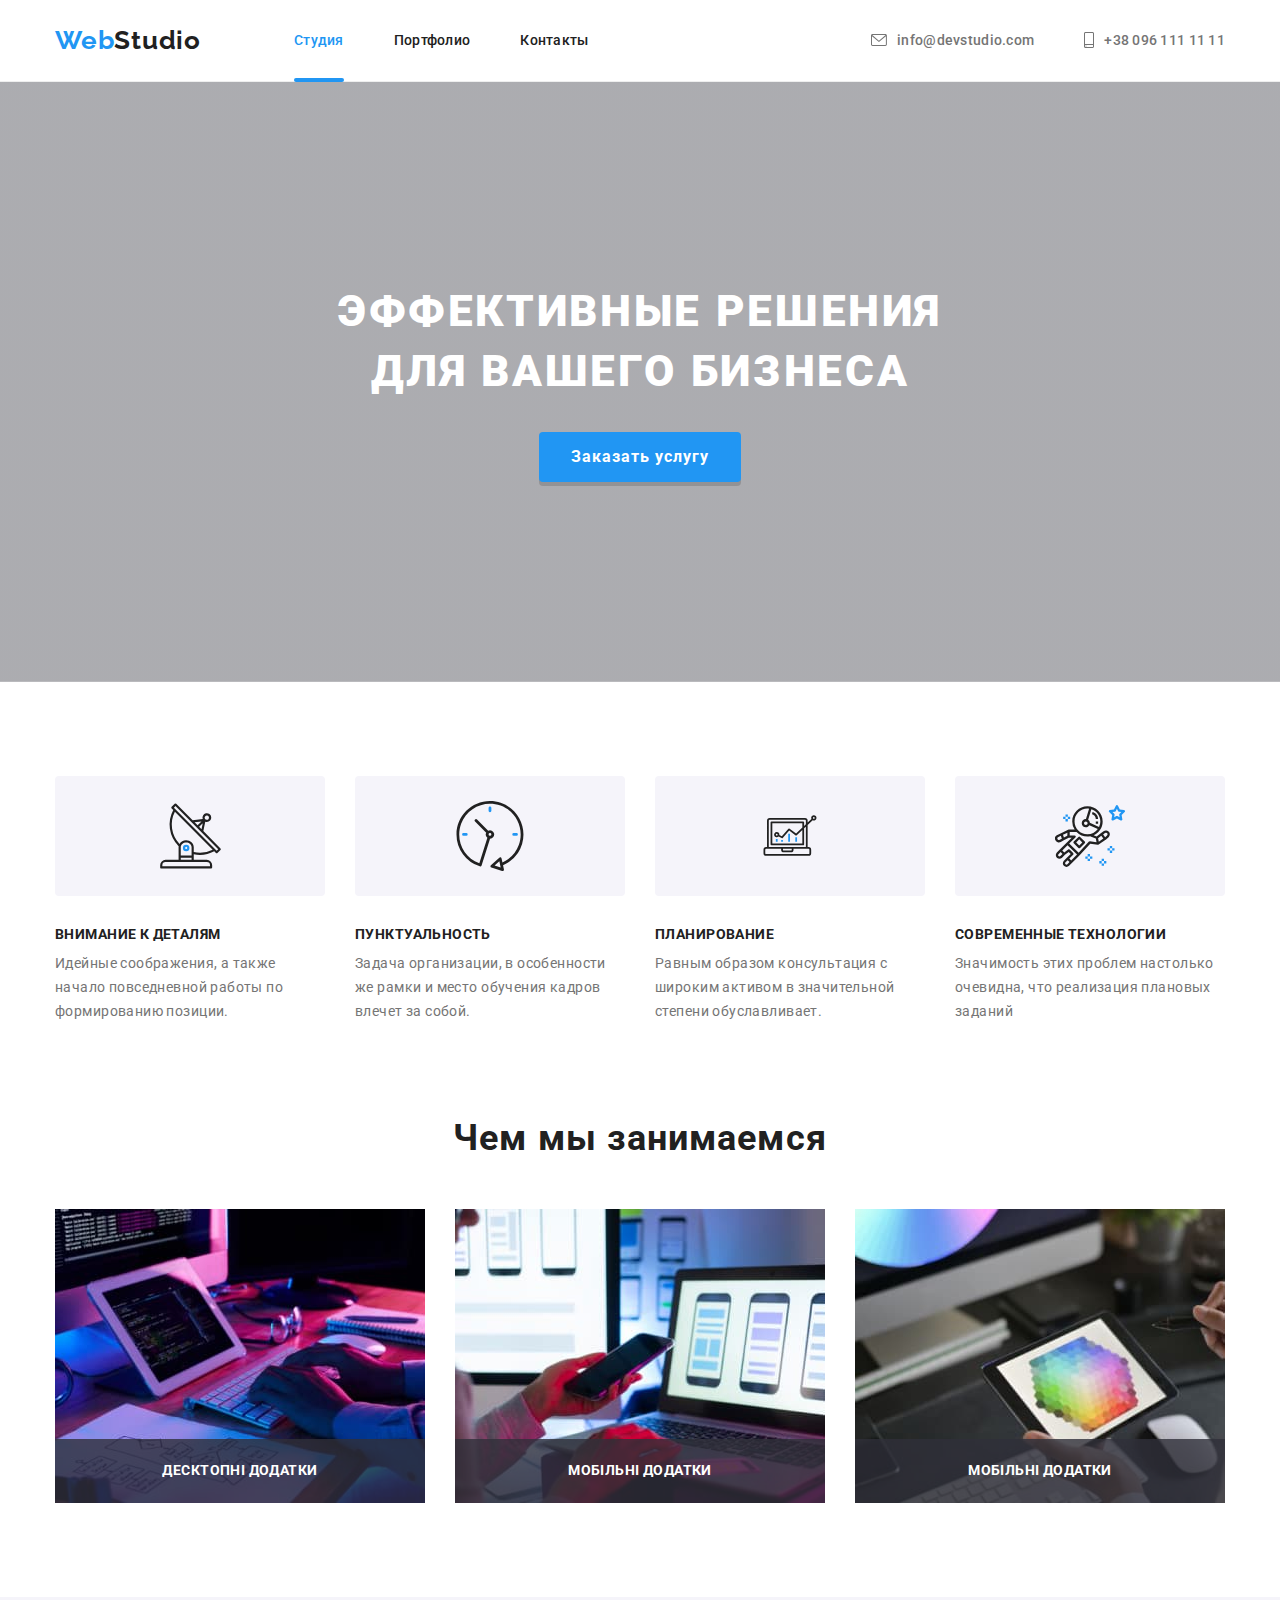
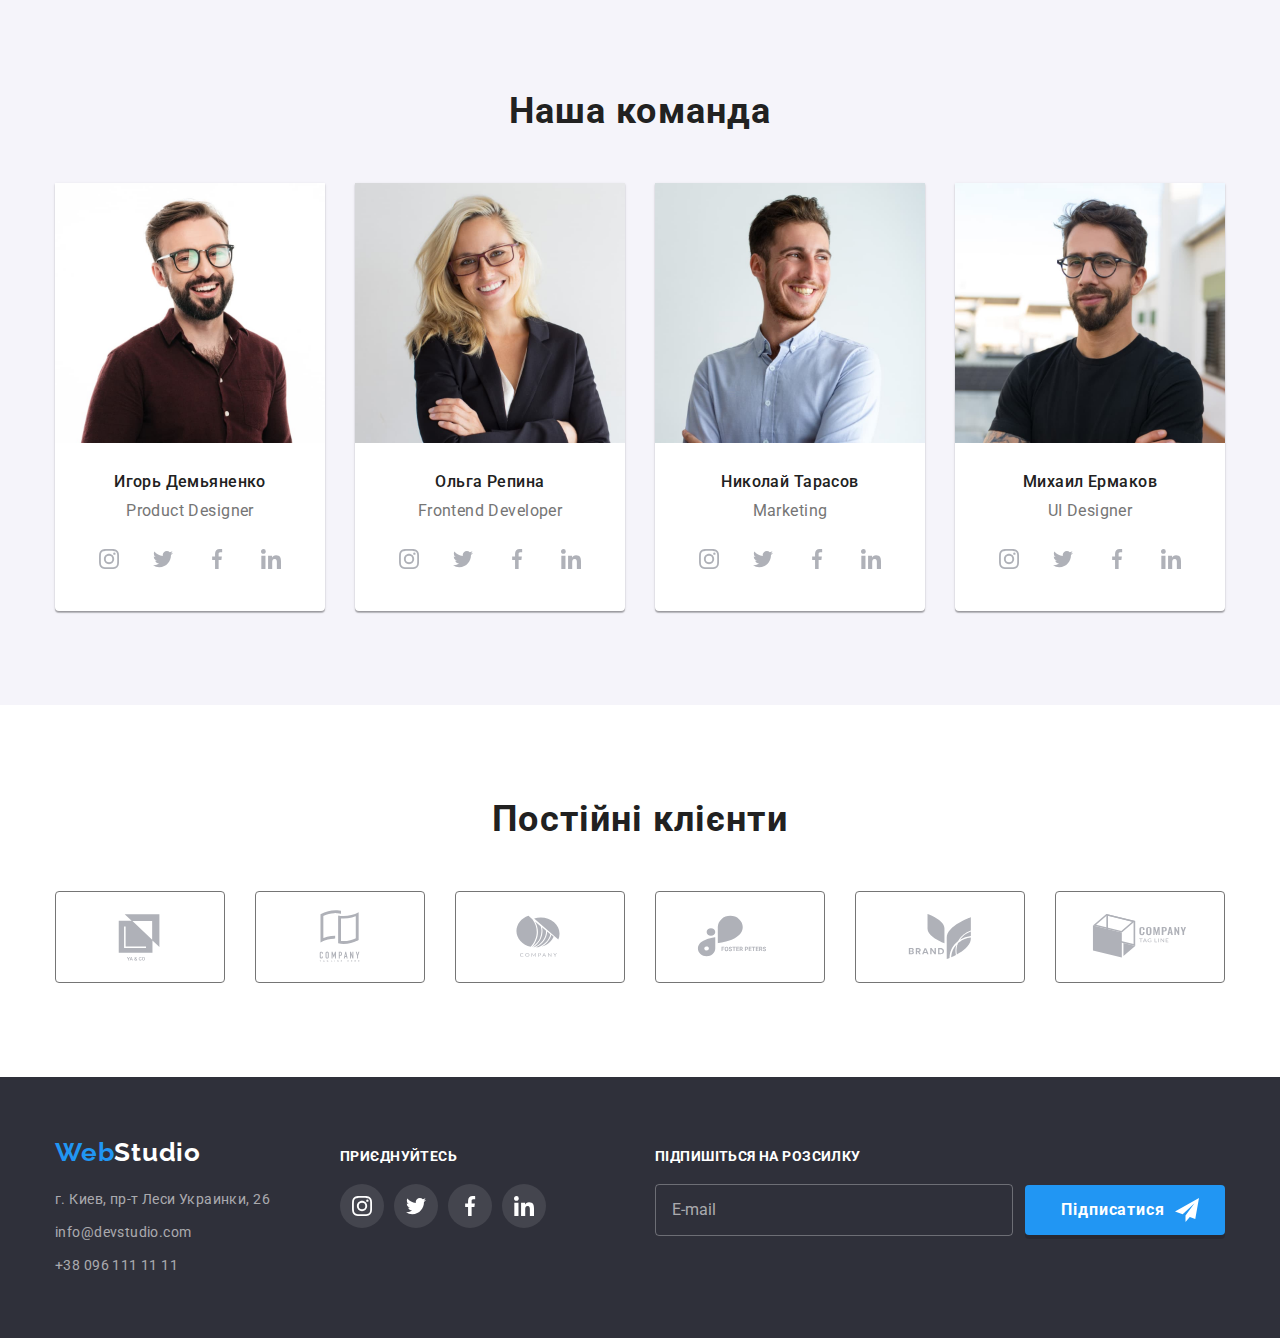
==== index.html @ 2d2426dd "11" ====
<!DOCTYPE html>
<html lang="ru">

<head>
  <meta charset="UTF-8" />
  <meta name="description" content="Разработка сайтов под ключ" />
  <title>WebStudio</title>
  <link rel="preconnect" href="https://fonts.googleapis.com" />
  <link rel="preconnect" href="https://fonts.gstatic.com" crossorigin />
  <link href="https://fonts.googleapis.com/css2?family=Raleway:wght@700&family=Roboto:wght@400;500;700;900&display=swap"
    rel="stylesheet" />
  <link rel="stylesheet" href="./css/normalaze.css" />
  <link rel="stylesheet" href="./css/styles.css" />
</head>

<body data-page>
  <!-- Header section-->
  <header class="header">
    <div class="container header-container">
      <a class="logo header-logo link" href="" lang="en">Web<span class="logo-accent">Studio</span></a>
      <nav class="header-nav">
        <ul class="list header-list">
          <li class="header-item">
            <a class="header-link link akcent-nav" href="./index.html">Студия</a>
          </li>
          <li class="header-item">
            <a class="header-link link" href="./portfolio.html">Портфолио</a>
          </li>
          <li class="header-item">
            <a class="header-link link" href="">Контакты</a>
          </li>
        </ul>
      </nav>
      <ul class="list header-cont-list">
        <li class="header-cont-item">
          <a class="header-link-cont link" href="mailto:info@devstudio.com"><svg class="icon-cont" width="16"
              height="12">
              <use href="./imeges/icomoon.svg#envelope"></use>
            </svg>info@devstudio.com</a>
        </li>
        <li class="header-cont-item">
          <a class="header-link-cont link" href="tel:+380961111111">
            <svg class="icon-cont" width="10" height="16">
              <use href="./imeges/icomoon.svg#smartphone"></use>
            </svg>
            +38 096 111 11 11</a>
        </li>
      </ul>
    </div>
  </header>
  <!-- Main section -->
  <main class="main">
    <!-- Hirow  section -->
    <section class="hero section">
      <div class="container">
        <h1 class="hero-title">Эффективные решения для вашего бизнеса</h1>
        <button class="hero-button" type="button" data-modal-open>
          Заказать услугу
        </button>
      </div>
    </section>
    <!-- Benefits section -->
    <section class="benefits section">
      <div class="container">
        <ul class="benefits-list list card-cet">
          <li class="benefits-item">
            <div class="icon-benefits-beg">
              <svg class="icon-benefits" width="65" height="70">
                <use href="./imeges/icomoon.svg#antenna"></use>
              </svg>
            </div>
            <h3 class="benefits-title">Внимание к деталям</h3>
            <p class="benefits-desc">
              Идейные соображения, а также начало повседневной работы по
              формированию позиции.
            </p>
          </li>
          <li class="benefits-item">
            <div class="icon-benefits-beg">
              <svg class="icon-benefits" width="70" height="70">
                <use href="./imeges/icomoon.svg#clock"></use>
              </svg>
            </div>
            <h3 class="benefits-title">Пунктуальность</h3>
            <p class="benefits-desc">
              Задача организации, в особенности же рамки и место обучения
              кадров влечет за собой.
            </p>
          </li>
          <li class="benefits-item">
            <div class="icon-benefits-beg">
              <svg class="icon-benefits" width="70" height="53">
                <use href="./imeges/icomoon.svg#diagram"></use>
              </svg>
            </div>
            <h3 class="benefits-title">Планирование</h3>
            <p class="benefits-desc">
              Равным образом консультация с широким активом в значительной
              степени обуславливает.
            </p>
          </li>
          <li class="benefits-item">
            <div class="icon-benefits-beg">
              <svg class="icon-benefits" width="70" height="70">
                <use href="./imeges/icomoon.svg#astronaut"></use>
              </svg>
            </div>
            <h3 class="benefits-title">Современные технологии</h3>
            <p class="benefits-desc">
              Значимость этих проблем настолько очевидна, что реализация
              плановых заданий
            </p>
          </li>
        </ul>
      </div>
    </section>
    <!-- aboot section -->
    <section class="aboot section">
      <div class="container">
        <h2 class="section-title">Чем мы занимаемся</h2>
        <ul class="aboot-list list card-cet">
          <li class="aboot-item">
            <div class="aboot-img-set">
              <img class="aboot-img" src="./imeges/home/img-1.jpg" alt="Програмист пишет код" width="370"
                height="294" />
              <h3 class="img-title">Десктопні додатки</h3>
            </div>
          </li>
          <li class="aboot-item">
            <div class="aboot-img-set">
              <img class="aboot-img" src="./imeges/home/img-2.jpg" alt="Веб дизайнер работает" width="370"
                height="294" />
              <h3 class="img-title">Мобільні додатки</h3>
            </div>
          </li>
          <li class="aboot-item">
            <div class="aboot-img-set">
              <img class="aboot-img" src="./imeges/home/img-3.jpg" alt="Поиск цвета на политре красок" width="370"
                height="294" />
              <h3 class="img-title">Мобільні додатки</h3>
            </div>
          </li>
        </ul>
      </div>
    </section>
    <!-- team section -->
    <section class="team section">
      <div class="container">
        <h2 class="section-title">Наша команда</h2>
        <ul class="team-list list card-cet">
          <li class="team-item">
            <img class="team-img" src="./imeges/nk/img-1.jpg" alt="Игорь Демьяненко" width="270" height="260" />
            <div class="team-wrapper">
              <h3 class="team-name">Игорь Демьяненко</h3>
              <p class="team-desc" lang="en">Product Designer</p>
              <ul class="social-list list">
                <li class="social-item">
                  <a class="social-link link" href="" target="_blank" rel="noopener noreferrer" aria-label="instagram">
                    <svg class="icon" width="20" height="20">
                      <use href="./imeges/icomoon.svg#instagram"></use>
                    </svg>
                  </a>
                </li>
                <li class="social-item">
                  <a class="social-link link" href="" target="_blank" rel="noopener noreferrer" aria-label="twitter">
                    <svg class="icon" width="20" height="20">
                      <use href="./imeges/icomoon.svg#twitter"></use>
                    </svg>
                  </a>
                </li>
                <li class="social-item">
                  <a class="social-link link" href="" target="_blank" rel="noopener noreferrer" aria-label="facebook">
                    <svg class="icon" width="20px" height="20px">
                      <use href="./imeges/icomoon.svg#facebook"></use>
                    </svg>
                  </a>
                </li>
                <li class="social-item">
                  <a class="social-link link" href="" target="_blank" rel="noopener noreferrer" aria-label="linkedin">
                    <svg class="icon" width="20" height="20">
                      <use href="./imeges/icomoon.svg#linkedin"></use>
                    </svg>
                  </a>
                </li>
              </ul>
            </div>
          </li>
          <li class="team-item">
            <img class="team-img" src="./imeges/nk/img-2.jpg" alt="Ольга Репина" width="270" height="260" />
            <div class="team-wrapper">
              <h3 class="team-name">Ольга Репина</h3>
              <p class="team-desc" lang="en">Frontend Developer</p>
              <ul class="social-list list">
                <li class="social-item">
                  <a class="social-link link" href="" target="_blank" rel="noopener noreferrer" aria-label="instagram">
                    <svg class="icon" width="20" height="20">
                      <use href="./imeges/icomoon.svg#instagram"></use>
                    </svg>
                  </a>
                </li>
                <li class="social-item">
                  <a class="social-link link" href="" target="_blank" rel="noopener noreferrer" aria-label="twitter">
                    <svg class="icon" width="20" height="20">
                      <use href="./imeges/icomoon.svg#twitter"></use>
                    </svg>
                  </a>
                </li>
                <li class="social-item">
                  <a class="social-link link" href="" target="_blank" rel="noopener noreferrer" aria-label="facebook">
                    <svg class="icon" width="20px" height="20px">
                      <use href="./imeges/icomoon.svg#facebook"></use>
                    </svg>
                  </a>
                </li>
                <li class="social-item">
                  <a class="social-link link" href="" target="_blank" rel="noopener noreferrer" aria-label="linkedin">
                    <svg class="icon" width="20" height="20">
                      <use href="./imeges/icomoon.svg#linkedin"></use>
                    </svg>
                  </a>
                </li>
              </ul>
            </div>
          </li>
          <li class="team-item">
            <img class="team-img" src="./imeges/nk/img-3.jpg" alt="Николай Тарасов" width="270" height="260" />
            <div class="team-wrapper">
              <h3 class="team-name">Николай Тарасов</h3>
              <p class="team-desc" lang="en">Marketing</p>
              <ul class="social-list list">
                <li class="social-item">
                  <a class="social-link link" href="" target="_blank" rel="noopener noreferrer" aria-label="instagram">
                    <svg class="icon" width="20" height="20">
                      <use href="./imeges/icomoon.svg#instagram"></use>
                    </svg>
                  </a>
                </li>
                <li class="social-item">
                  <a class="social-link link" href="" target="_blank" rel="noopener noreferrer" aria-label="twitter">
                    <svg class="icon" width="20" height="20">
                      <use href="./imeges/icomoon.svg#twitter"></use>
                    </svg>
                  </a>
                </li>
                <li class="social-item">
                  <a class="social-link link" href="" target="_blank" rel="noopener noreferrer" aria-label="facebook">
                    <svg class="icon" width="20px" height="20px">
                      <use href="./imeges/icomoon.svg#facebook"></use>
                    </svg>
                  </a>
                </li>
                <li class="social-item">
                  <a class="social-link link" href="" target="_blank" rel="noopener noreferrer" aria-label="linkedin">
                    <svg class="icon" width="20" height="20">
                      <use href="./imeges/icomoon.svg#linkedin"></use>
                    </svg>
                  </a>
                </li>
              </ul>
            </div>
          </li>
          <li class="team-item">
            <img class="team-img" src="./imeges/nk/img-4.jpg" alt="Михаил Ермаков" width="270" height="260" />
            <div class="team-wrapper">
              <h3 class="team-name">Михаил Ермаков</h3>
              <p class="team-desc" lang="en">UI Designer</p>
              <ul class="social-list list">
                <li class="social-item">
                  <a class="social-link link" href="" target="_blank" rel="noopener noreferrer" aria-label="instagram">
                    <svg class="icon" width="20" height="20">
                      <use href="./imeges/icomoon.svg#instagram"></use>
                    </svg>
                  </a>
                </li>
                <li class="social-item">
                  <a class="social-link link" href="" target="_blank" rel="noopener noreferrer" aria-label="twitter">
                    <svg class="icon" width="20" height="20">
                      <use href="./imeges/icomoon.svg#twitter"></use>
                    </svg>
                  </a>
                </li>
                <li class="social-item">
                  <a class="social-link link" href="" target="_blank" rel="noopener noreferrer" aria-label="facebook">
                    <svg class="icon" width="20px" height="20px">
                      <use href="./imeges/icomoon.svg#facebook"></use>
                    </svg>
                  </a>
                </li>
                <li class="social-item">
                  <a class="social-link link" href="" target="_blank" rel="noopener noreferrer" aria-label="linkedin">
                    <svg class="icon" width="20" height="20">
                      <use href="./imeges/icomoon.svg#linkedin"></use>
                    </svg>
                  </a>
                </li>
              </ul>
            </div>
          </li>
        </ul>
      </div>
    </section>
    <!-- client section -->
    <section class="client section">
      <div class="container">
        <h2 class="section-title">Постійні клієнти</h2>
        <ul class="client-list list card-cet">
          <li class="client-item">
            <a class="client-link link" href="" target="_blank" rel="noopener noreferrer" aria-label="логотип">
              <svg class="icon-client" width="106" height="80">
                <use href="./imeges/icomoon.svg#logo"></use>
              </svg>
            </a>
          </li>
          <li class="client-item">
            <a class="client-link link" href="" target="_blank" rel="noopener noreferrer" aria-label="логотип">
              <svg class="icon-client" width="106" height="80">
                <use href="./imeges/icomoon.svg#logo-1"></use>
              </svg>
            </a>
          </li>
          <li class="client-item">
            <a class="client-link link" href="" target="_blank" rel="noopener noreferrer" aria-label="логотип">
              <svg class="icon-client" width="106" height="80">
                <use href="./imeges/icomoon.svg#logo-2"></use>
              </svg>
            </a>
          </li>
          <li class="client-item">
            <a class="client-link link" href="" target="_blank" rel="noopener noreferrer" aria-label="логотип">
              <svg class="icon-client" width="106" height="80">
                <use href="./imeges/icomoon.svg#logo-3"></use>
              </svg>
            </a>
          </li>
          <li class="client-item">
            <a class="client-link link" href="" target="_blank" rel="noopener noreferrer" aria-label="логотип">
              <svg class="icon-client" width="106" height="80">
                <use href="./imeges/icomoon.svg#logo-4"></use>
              </svg>
            </a>
          </li>
          <li class="client-item">
            <a class="client-link link" href="" target="_blank" rel="noopener noreferrer" aria-label="логотип">
              <svg class="icon-client" width="106" height="80">
                <use href="./imeges/icomoon.svg#logo-5"></use>
              </svg>
            </a>
          </li>
        </ul>
      </div>
    </section>
  </main>
  <!-- Footer section -->
  <footer class="footer">
    <div class="container">
      <div class="footer-card-cet">
        <div>
          <a class="logo link" href="./index.html">Web<span class="logo-accent-footer">Studio</span></a>
          <address class="footer-address">
            <ul class="footer-list list">
              <li class="footer-item">
                <a class="footer-link link" href="https://goo.gl/maps/461k6AUFMQKHegbq6" target="_blank"
                  rel="noopener noreferrer">г. Киев, пр-т Леси Украинки, 26</a>
              </li>
              <li class="footer-item">
                <a class="footer-link link" href="mailto:info@devstudio.com">info@devstudio.com</a>
              </li>
              <li class="footer-item">
                <a class="footer-link link" href="tel:+380961111111">+38 096 111 11 11</a>
              </li>
            </ul>
          </address>
        </div>
        <div class="footer-set">
          <p class="footer-social-title">приєднуйтесь</p>
          <ul class="social-list list">
            <li class="social-item">
              <a class="social-link link" href="" target="_blank" rel="noopener noreferrer" aria-label="instagram">
                <svg class="icon" width="20" height="20">
                  <use href="./imeges/icomoon.svg#instagram"></use>
                </svg>
              </a>
            </li>
            <li class="social-item">
              <a class="social-link link" href="" target="_blank" rel="noopener noreferrer" aria-label="twitter">
                <svg class="icon" width="20" height="20">
                  <use href="./imeges/icomoon.svg#twitter"></use>
                </svg>
              </a>
            </li>
            <li class="social-item">
              <a class="social-link link" href="" target="_blank" rel="noopener noreferrer" aria-label="facebook">
                <svg class="icon" width="20px" height="20px">
                  <use href="./imeges/icomoon.svg#facebook"></use>
                </svg>
              </a>
            </li>
            <li class="social-item">
              <a class="social-link link" href="" target="_blank" rel="noopener noreferrer" aria-label="linkedin">
                <svg class="icon" width="20" height="20">
                  <use href="./imeges/icomoon.svg#linkedin"></use>
                </svg>
              </a>
            </li>
          </ul>
        </div>
        <div class="footer-form">
          <form class="form">
            <strong class="footer-social-title">Підпишіться на розсилку</strong>
            <div class="fooer-form-set">
              <input class="form-input-footer" type="email" id="footer-user-email" placeholder="E-mail" />

              <button class="footer-form-btg hero-button" type="submit">
                Підписатися
                <svg class="footer-btg-icon" width="24" height="24">
                  <use href="./imeges/icomoon.svg#icon-send"></use>
                </svg>
              </button>
            </div>
          </form>
        </div>
      </div>
    </div>
  </footer>
  <!--modal window !-->
  <div class="backdrop is-hidden" data-modal>
    <div class="modal">
      <button class="modal-btn" data-modal-close>
        <svg class="modal-btn-icon" width="18" height="18">
          <use href="./imeges/icomoon.svg#icon-close"></use>
        </svg>
      </button>
      <form class="form-modal">
        <strong class="form-title">Залиште свої дані, ми вам передзвонимо</strong>
        <div class="form-group-wrapper">
          <div class="form-group">
            <label class="form-labe" for="user-name">Ім'я</label>
            <input class="form-input" type="text" id="user-name" />
            <svg class="form-icon" width="18" height="18">
              <use href="./imeges/icomoon.svg#person"></use>
            </svg>
          </div>
          <div class="form-group">
            <label class="form-labe" for="user-phone">Телефон</label>
            <input class="form-input" type="tel" id="user-phone" />
            <svg class="form-icon" width="18" height="18">
              <use href="./imeges/icomoon.svg#phone"></use>
            </svg>
          </div>
          <div class="form-group">
            <label class="form-labe" for="user-email">Пошта</label>
            <input class="form-input" type="email" id="user-email" />
            <svg class="form-icon" width="18" height="18">
              <use href="./imeges/icomoon.svg#email-form"></use>
            </svg>
          </div>
          <div class="form-group">
            <label class="form-labe" for="user-comment">Коментар</label>
            <textarea class="form-input form-input-comment" id="user-comment" placeholder="Введіть текст"></textarea>
          </div>
        </div>
        <label class="check-label">
          <input class="check-input portfolio-title-hidden" type="checkbox" name="check" />
          <svg class="check-icon" width="16" height="15">
            <use class="icon-check-of" href="./imeges/icomoon.svg#checkbox-ramka"></use>
            <use class="icon-check-on" href="./imeges/icomoon.svg#icon-check"></use>
          </svg>
          <span class="check-text">Погоджуюся з розсилкою та приймаю
            <a class="check-link link" href="">Умови договору</a></span>
        </label>
        <div class="modal-form-button-wrapper">
          <button class="hero-button" type="submit">Відправити</button>
        </div>
      </form>
    </div>
  </div>
  <script src="./js/modal.js"></script>
</body>

</html>
---- css/normalaze.css ----
/*! modern-normalize v1.1.0 | MIT License | https://github.com/sindresorhus/modern-normalize */

/*
Document
========
*/

/**
Use a better box model (opinionated).
*/

*,
::before,
::after {
	box-sizing: border-box;
}

/**
1. Correct the line height in all browsers.
2. Prevent adjustments of font size after orientation changes in iOS.
3. Use a more readable tab size (opinionated).
*/

html {
	line-height: 1.15; /* 1 */
	-webkit-text-size-adjust: 100%; /* 2 */
	-moz-tab-size: 4; /* 3 */
	tab-size: 4; /* 3 */
}

/*
Sections
========
*/

/**
1. Remove the margin in all browsers.
2. Improve consistency of default fonts in all browsers. (https://github.com/sindresorhus/modern-normalize/issues/3)
*/

body {
	margin: 0; /* 1 */
	font-family:
		system-ui,
		-apple-system, /* Firefox supports this but not yet `system-ui` */
		'Segoe UI',
		Roboto,
		Helvetica,
		Arial,
		sans-serif,
		'Apple Color Emoji',
		'Segoe UI Emoji'; /* 2 */
}

/*
Grouping content
================
*/

/**
1. Add the correct height in Firefox.
2. Correct the inheritance of border color in Firefox. (https://bugzilla.mozilla.org/show_bug.cgi?id=190655)
*/

hr {
	height: 0; /* 1 */
	color: inherit; /* 2 */
}

/*
Text-level semantics
====================
*/

/**
Add the correct text decoration in Chrome, Edge, and Safari.
*/

abbr[title] {
	text-decoration: underline dotted;
}

/**
Add the correct font weight in Edge and Safari.
*/

b,
strong {
	font-weight: bolder;
}

/**
1. Improve consistency of default fonts in all browsers. (https://github.com/sindresorhus/modern-normalize/issues/3)
2. Correct the odd 'em' font sizing in all browsers.
*/

code,
kbd,
samp,
pre {
	font-family:
		ui-monospace,
		SFMono-Regular,
		Consolas,
		'Liberation Mono',
		Menlo,
		monospace; /* 1 */
	font-size: 1em; /* 2 */
}

/**
Add the correct font size in all browsers.
*/

small {
	font-size: 80%;
}

/**
Prevent 'sub' and 'sup' elements from affecting the line height in all browsers.
*/

sub,
sup {
	font-size: 75%;
	line-height: 0;
	position: relative;
	vertical-align: baseline;
}

sub {
	bottom: -0.25em;
}

sup {
	top: -0.5em;
}

/*
Tabular data
============
*/

/**
1. Remove text indentation from table contents in Chrome and Safari. (https://bugs.chromium.org/p/chromium/issues/detail?id=999088, https://bugs.webkit.org/show_bug.cgi?id=201297)
2. Correct table border color inheritance in Chrome and Safari. (https://bugs.chromium.org/p/chromium/issues/detail?id=935729, https://bugs.webkit.org/show_bug.cgi?id=195016)
*/

table {
	text-indent: 0; /* 1 */
	border-color: inherit; /* 2 */
}

/*
Forms
=====
*/

/**
1. Change the font styles in all browsers.
2. Remove the margin in Firefox and Safari.
*/

button,
input,
optgroup,
select,
textarea {
	font-family: inherit; /* 1 */
	font-size: 100%; /* 1 */
	line-height: 1.15; /* 1 */
	margin: 0; /* 2 */
}

/**
Remove the inheritance of text transform in Edge and Firefox.
*/

button,
select {
	text-transform: none;
}

/**
Correct the inability to style clickable types in iOS and Safari.
*/

button,
[type='button'],
[type='reset'],
[type='submit'] {
	-webkit-appearance: button;
}

/**
Remove the inner border and padding in Firefox.
*/

::-moz-focus-inner {
	border-style: none;
	padding: 0;
}

/**
Restore the focus styles unset by the previous rule.
*/

:-moz-focusring {
	outline: 1px dotted ButtonText;
}

/**
Remove the additional ':invalid' styles in Firefox.
See: https://github.com/mozilla/gecko-dev/blob/2f9eacd9d3d995c937b4251a5557d95d494c9be1/layout/style/res/forms.css#L728-L737
*/

:-moz-ui-invalid {
	box-shadow: none;
}

/**
Remove the padding so developers are not caught out when they zero out 'fieldset' elements in all browsers.
*/

legend {
	padding: 0;
}

/**
Add the correct vertical alignment in Chrome and Firefox.
*/

progress {
	vertical-align: baseline;
}

/**
Correct the cursor style of increment and decrement buttons in Safari.
*/

::-webkit-inner-spin-button,
::-webkit-outer-spin-button {
	height: auto;
}

/**
1. Correct the odd appearance in Chrome and Safari.
2. Correct the outline style in Safari.
*/

[type='search'] {
	-webkit-appearance: textfield; /* 1 */
	outline-offset: -2px; /* 2 */
}

/**
Remove the inner padding in Chrome and Safari on macOS.
*/

::-webkit-search-decoration {
	-webkit-appearance: none;
}

/**
1. Correct the inability to style clickable types in iOS and Safari.
2. Change font properties to 'inherit' in Safari.
*/

::-webkit-file-upload-button {
	-webkit-appearance: button; /* 1 */
	font: inherit; /* 2 */
}

/*
Interactive
===========
*/

/*
Add the correct display in Chrome and Safari.
*/

summary {
	display: list-item;
}
---- css/styles.css ----
/* variables */
:root {
  --color-black: #212121;
  --color-grey: #757575;
  --color-white: #ffffff;
  --color-blue: #2196f3;
  --color-background-footer: #2f303a;
  --color-background-team: #f5f4fa;
  --color-icon-fill: #afb1b8;
  --color-portfolio-border: #eeeeee;
  --transition-time: 250ms;
  --transition-function: cubic-bezier(0.4, 0, 0.2, 1);
}
/* reset styles */
img {
  display: block;
  max-width: 100%;
}
h1,
h2,
h3,
h4,
h5,
h6,
p {
  margin: 0;
}
.list {
  list-style: none;
  padding: 0px;
  margin: 0px;
}
.link {
  text-decoration: none;
  color: currentColor;
}
.visuaaly-checkbox {
  position: absolute;
  white-space: nowrap;
  width: 1px;
  height: 1px;
  overflow: hidden;
  border: 0;
  padding: 0;
  clip: rect(0 0 0 0);
  clip-path: inset(50%);
  margin: -1px;
}
/* base styles */
.icon {
  transition-property: fill;
  transition-duration: var(--transition-time);
  transition-timing-function: var(--transition-function);
  fill: var(--color-icon-fill);
}
.card-cet {
  display: flex;
  gap: 30px;
  flex-wrap: wrap;
}
.section {
  padding-top: 94px;
  padding-bottom: 94px;
}
body {
  font-family: "Roboto", sans-serif;
  font-style: normal;
  font-size: 14px;
  line-height: 1.714;
  letter-spacing: 0.03em;
  color: var(--color-grey);
}
.container {
  width: 1200px;
  padding-left: 15px;
  padding-right: 15px;
  margin-left: auto;
  margin-right: auto;
}
/* element styles */
/* header */
.header-container {
  display: flex;
  align-content: center;
}
.header {
  letter-spacing: 0.02em;
  line-height: 1.142;
  font-weight: 500;
  font-style: normal;
  border-bottom: 1px solid var(--color-portfolio-border);
}
.header-logo {
  padding-top: 25px;
  padding-bottom: 25px;
  margin-right: 93px;
}
.logo {
  font-family: "Raleway";
  font-style: normal;
  font-weight: 700;
  font-size: 26px;
  line-height: 1.19;
  letter-spacing: 0.03em;
  color: var(--color-blue);
}
.logo-accent {
  color: var(--color-black);
}
.header-nav {
  margin-right: auto;
}
.header-list {
  display: flex;
  gap: 50px;
  color: var(--color-black);
}
.header-link {
  transition-property: color;
  transition-duration: var(--transition-time);
  transition-timing-function: var(--transition-function);
  display: block;
  padding-top: 32px;
  padding-bottom: 32px;
}

.header-cont-list {
  display: flex;
  gap: 50px;
}
.header-cont-item {
  padding-top: 32px;
  padding-bottom: 32px;
}
.header-link-cont {
  transition-property: color;
  transition-duration: var(--transition-time);
  transition-timing-function: var(--transition-function);

  display: flex;
  align-items: center;
}
.icon-cont {
  margin-right: 10px;
  fill: currentColor;
}
.akcent-nav {
  color: var(--color-blue);
  position: relative;
}
.akcent-nav::after {
  content: "";
  position: absolute;
  left: 0;
  bottom: -2px;
  display: block;
  width: 100%;
  height: 4px;

  border-radius: 4px;
  background-color: var(--color-blue);
}
.header-link:hover,
.header-link:focus,
.header-link-cont:hover,
.header-link-cont:focus {
  color: var(--color-blue);
}
.header-link-cont:hover .icon-cont,
.header-link-cont:focus .icon-cont {
  fill: currentColor;
}

/* header end */
/*hero*/
.hero {
  padding-top: 200px;
  padding-bottom: 200px;
  background: linear-gradient(rgba(47, 48, 58, 0.4), rgba(47, 48, 58, 0.4)),
    url(https://raw.githubusercontent.com/Mostenskiy/goit-markup-hw-04/main/imeges/home/Img-hirow.jpg);
  background-size: 1600px 600px;
  background-position: center;
  background-repeat: no-repeat;
}
.hero-title {
  margin-right: auto;
  margin-left: auto;
  margin-bottom: 30px;
  width: 696px;
  font-weight: 900;
  font-size: 44px;
  line-height: 1.36;
  text-align: center;
  color: var(--color-white);
  text-transform: uppercase;
  letter-spacing: 0.06em;
}
.hero-button {
  padding-left: 32px;
  padding-right: 32px;
  padding-top: 10px;
  padding-bottom: 10px;
  margin: 0 auto;
  display: flex;
  align-items: center;
  justify-content: center;
  min-width: 200px;
  font-family: "Roboto", sans-serif;
  border: none;
  background: var(--color-blue);
  box-shadow: 0px 4px rgba(0, 0, 0, 0.15);
  border-radius: 4px;
  font-style: normal;
  font-weight: 700;
  font-size: 16px;
  line-height: 1.875;
  letter-spacing: 0.06em;
  color: var(--color-white);
  cursor: pointer;
  transition-property: background-color;
  transition-duration: var(--transition-time);
  transition-timing-function: var(--transition-function);
}
.hero-button:hover,
.hero-button:focus {
  background-color: #188ce8;
}
/*hero end*/
/*benefits*/
.benefits-item {
  flex-basis: calc((100% - 90px) / 4);
}
.icon-benefits-beg {
  display: flex;
  align-items: center;
  justify-content: center;
  height: 120px;
  background-color: var(--color-background-team);
  border-radius: 4px;
  margin-bottom: 30px;
}
.icon-benefits {
  display: flex;
  align-items: center;
  justify-content: center;
}
.benefits-title {
  margin-bottom: 10px;
  font-weight: 700;
  font-size: 14px;
  line-height: 1.15;
  letter-spacing: 0.03em;
  text-transform: uppercase;
  color: var(--color-black);
}
/*benefits end*/
/*aboot section */

.aboot {
  padding-top: 0;
}

.aboot-item {
  flex-basis: calc((100% - 60px) / 3);
}
.aboot-img-set {
  position: relative;
}
.aboot-img-set > .img-title {
  display: flex;
  position: absolute;
  bottom: 0;
  right: 0;
  width: 100%;
  padding: 24px;
  align-items: center;
  justify-content: center;

  text-transform: uppercase;
  font-weight: 700;
  line-height: 1.14;
  font-size: 14px;
  background-color: rgba(47, 48, 58, 0.8);
  color: var(--color-white);
}
/*team*/
.team {
  background-color: var(--color-background-team);
}
.section-title {
  margin-bottom: 50px;
  text-align: center;
  font-weight: 700;
  font-size: 36px;
  line-height: 1.16;
  letter-spacing: 0.03em;
  color: var(--color-black);
}

.team-item {
  flex-basis: calc((100% - 90px) / 4);
  box-shadow: 0px 1px 3px rgba(0, 0, 0, 0.12), 0px 1px 1px rgba(0, 0, 0, 0.14),
    0px 2px 1px rgba(0, 0, 0, 0.2);
  border-radius: 0px 0px 4px 4px;
  background-color: var(--color-white);
}
.team-wrapper {
  padding-top: 30px;
  padding-bottom: 30px;
}
.team-name {
  margin-bottom: 10px;
  text-align: center;
  font-weight: 500;
  font-size: 16px;
  line-height: 1.18;
  color: var(--color-black);
}
.team-desc {
  text-align: center;
  font-size: 16px;
  line-height: 1.18;
  margin-bottom: 16px;
}
.social-list {
  display: flex;
  align-items: center;
  justify-content: center;
  gap: 10px;
}

.social-link {
  transition-property: background-color;
  transition-duration: var(--transition-time);
  transition-timing-function: var(--transition-function);

  display: flex;
  align-items: center;
  justify-content: center;
  width: 44px;
  height: 44px;
  background: rgba(255, 255, 255, 0.1);
  border-radius: 50%;
}
.social-link:hover,
.social-link:focus {
  background-color: var(--color-blue);
}
.social-link:hover .icon,
.social-link:focus .icon {
  fill: var(--color-white);
}
/* client */
.client-item {
  flex-basis: calc((100% - 150px) / 6);
}
.client-link {
  transition-property: border;
  transition-duration: var(--transition-time);
  transition-timing-function: var(--transition-function);
  display: flex;
  align-items: center;
  justify-content: center;
  height: 92px;
  border: 1px solid var(--color-grey);
  border-radius: 4px;
}
.icon-client {
  transition-property: fill;
  transition-duration: var(--transition-time);
  transition-timing-function: var(--transition-function);
  fill: var(--color-icon-fill);
}
.client-link:hover,
.client-link:focus {
  border: 1px solid var(--color-blue);
}
.client-link:hover .icon-client,
.client-link:focus .icon-client {
  fill: var(--color-blue);
}

/*footer*/
.footer {
  padding-top: 60px;
  padding-bottom: 60px;
  background-color: var(--color-background-footer);
}
.footer-card-cet {
  display: flex;
  gap: 70px;
  align-items: baseline;
}
.logo-accent-footer {
  color: var(--color-white);
}

.footer .logo {
  display: block;
  margin-bottom: 20px;
}
.footer-item {
  margin-bottom: 9px;
}
.footer-link {
  transition-property: color;
  transition-duration: var(--transition-time);
  transition-timing-function: var(--transition-function);
  text-decoration: none;
  font-style: normal;
  font-weight: 400;
  font-size: 14px;
  line-height: 1.714;
  letter-spacing: 0.03em;
  color: rgba(255, 255, 255, 0.6);
}
.footer-item:last-child {
  margin-bottom: 0px;
}
.footer-link:hover,
.footer-link:focus {
  color: var(--color-white);
}
.footer-social-title {
  display: block;
  margin-bottom: 20px;
  font-weight: 700;
  font-size: 14px;
  line-height: 1.15;
  letter-spacing: 0.03em;
  text-transform: uppercase;
  color: var(--color-white);
}
.footer-social-list {
  display: flex;
  gap: 10px;
}
.footer .icon {
  fill: var(--color-white);
}
/* page portfolio */
/* filter */
.filter-button-div {
  padding-top: 94px;
  padding-bottom: 50px;
}
.filter-list {
  display: flex;
  gap: 8px;
  justify-content: center;
  margin-bottom: 50px;
}
.filter-button {
  transition-property: color, background-color, box-shadow;
  transition-duration: var(--transition-time);
  transition-timing-function: var(--transition-function);

  padding-block-start: 8px;
  padding-block-end: 8px;
  padding-inline-start: 22px;
  padding-inline-end: 22px;
  font-family: "Roboto", sans-serif;
  border: none;
  background: var(--color-background-team);
  border-radius: 4px;
  font-style: normal;
  font-weight: 500;
  font-size: 16px;
  line-height: 1.625;
  color: var(--color-black);
  cursor: pointer;
  letter-spacing: 0.03em;
}
.filter-button:hover,
.filter-button:focus {
  background-color: var(--color-blue);
  color: var(--color-white);
  box-shadow: 0px 3px 1px rgba(0, 0, 0, 0.1), 0px 1px 2px rgba(0, 0, 0, 0.08),
    0px 2px 2px rgba(0, 0, 0, 0.12);
}
.portfolio-title-hidden {
  position: absolute;
  width: 1px;
  height: 1px;
  margin: -1px;
  border: 0;
  padding: 0;
  white-space: nowrap;
  clip-path: inset(100%);
  clip: rect(0 0 0 0);
  overflow: hidden;
}
.portfolio-item {
  flex-basis: calc((100% - 60px) / 3);
}
.overlay-set {
  position: relative;
  overflow: hidden;
}
.portfolio-link {
  transition-property: box-shadow;
  transition-duration: var(--transition-time);
  transition-timing-function: var(--transition-function);
  display: block;
}
.overlay {
  background-color: rgba(33, 150, 243, 0.9);
  position: absolute;
  transform: translateY(101%);
  top: 0;
  left: 0;
  width: 100%;
  height: 100%;
  display: flex;
  align-items: center;
  justify-content: center;
  transition: transform 250ms ease-in-out;
}
.overlay-text {
  color: var(--color-white);
  font-size: 18px;
  font-weight: 400;
  line-height: 1.5;
  letter-spacing: 3%;
  padding-left: 24px;
  padding-right: 24px;
}
.portfolio-link:hover .overlay,
.portfolio-link:focus .overlay {
  transform: translateY(0%);
}

.portfolio-link:hover,
.portfolio-link:focus {
  box-shadow: 0px 3px 1px rgba(0, 0, 0, 0.1), 0px 1px 2px rgba(0, 0, 0, 0.08),
    0px 2px 2px rgba(0, 0, 0, 0.12);
}
.portfolio-border {
  padding: 24px 20px;
  border: 1px solid var(--color-portfolio-border);
}
.portfolio-title {
  margin-bottom: 4px;
  font-weight: 700;
  font-size: 18px;
  line-height: 2;
  letter-spacing: 0.06em;
  color: var(--color-black);
}
.portfolio-desc {
  font-size: 16px;
  line-height: 1.875;
}
/*------ modal windows -------*/
.backdrop {
  position: fixed;
  top: 0;
  left: 0;
  width: 100%;
  height: 100%;
  background-color: rgba(0, 0, 0, 0.2);
  opacity: 1;
  visibility: visible;
  pointer-events: initial;

  transition: opacity 600ms ease-out, visibility 600ms ease-out;
}
.backdrop.is-hidden {
  opacity: 0;
  transform: opacity(0);
  visibility: hidden;
  pointer-events: none;
}
.modal {
  width: 528px;
  height: 581px;
  border-radius: 4px;
  background-color: #ffffff;
  padding: 40px;
  position: absolute;
  top: 50%;
  left: 50%;
  transform: translate(-50%, -50%) scale(1);
  opacity: 1;
  transition: transform 500ms ease-in-out 250ms, opacity 500ms ease-in-out 250ms;
}
.backdrop.is-hidden .modal {
  opacity: 0;
  transform: translate(-50%, -50%) scale(0.3);
}
.modal-btn {
  width: 30px;
  margin: 0;
  padding: 0;
  height: 30px;
  border-radius: 50%;
  background-color: var(--color-background-team);
  border: 1px solid rgba(0, 0, 0, 0.1);
  position: absolute;
  top: 8px;
  right: 8px;
  display: flex;
  align-items: center;
  justify-content: center;
  cursor: pointer;
  transition-property: border-color;
  transition-duration: var(--transition-time);
  transition-timing-function: var(--transition-function);
}
.footer-btg-icon {
  transition-property: fill;
  transition-duration: var(--transition-time);
  transition-timing-function: var(--transition-function);
}
.modal-btn:hover {
  border: 1px solid var(--color-blue);
}
.modal-btn:hover .modal-btn-icon,
.modal-btn:focus .modal-btn-icon {
  fill: var(--color-blue);
}
/*------- modal form ------*/

.form-title {
  display: block;
  text-align: center;
  color: var(--color-black);
  font-size: 20px;
  line-height: 1.15;
  font-weight: 700;
  margin-bottom: 30px;
}
.form-group-wrapper {
  margin-bottom: 20px;
}
.form-group {
  position: relative;
}
.form-group:not(:last-child) {
  margin-bottom: 28px;
}
.form-input {
  border: 1px solid rgba(33, 33, 33, 0.2);
  border-radius: 4px;
  padding-left: 42px;
  padding-top: 12px;
  padding-bottom: 12px;
  padding-right: 12px;
  color: var(--color-black);
  font-size: 12px;
  font-weight: 1.16;
  outline: transparent;
  width: 100%;
  transition-property: border-color;
  transition-duration: var(--transition-time);
  transition-timing-function: var(--transition-function);
}
.form-input:last-child {
  margin-bottom: 0;
}
.form-input:hover,
.form-input:focus {
  border-color: var(--color-blue);
}
.form-labe {
  position: absolute;
  top: -18px;
  font-size: 12px;
  line-height: 1.16;
  color: var(--color-grey);
}
.form-icon {
  position: absolute;
  left: 15px;
  top: 50%;
  transform: translateY(-50%);
  transition-property: fill;
  transition-duration: var(--transition-time);
  transition-timing-function: var(--transition-function);
}
.form-input:hover + .form-icon,
.form-input:focus + .form-icon {
  fill: var(--color-blue);
}
.form-input-comment {
  display: block;
  padding-left: 15px;
  padding-right: 15px;
  height: 120px;
  resize: none;
}
.form-input-comment::placeholder {
  font-size: 12px;
  line-height: 1.16;
  color: rgba(117, 117, 117, 0.5);
}

.check-label {
  display: flex;
  align-items: center;
  justify-content: center;
  gap: 9px;
  margin-bottom: 30px;
  cursor: pointer;
}

.icon-check-of {
  transition: fill var(--transition-time);
  transition-timing-function: var(--transition-function);
}
.icon-check-on {
  opacity: 0;
  transition: opacity var(--transition-time);
  transition-timing-function: var(--transition-function);
}
.check-input:checked + .check-icon .icon-check-on {
  opacity: 1;
}
.check-input:checked + .check-icon .icon-check-of {
  opacity: 0;
  transition: opacity var(--transition-time);
  transition-timing-function: var(--transition-function);
}
.check-input:hover + .check-icon .icon-check-of,
.check-input:focus + .check-icon .icon-check-of {
  fill: var(--color-blue);
}
.check-text {
  user-select: none;
}
.check-link {
  color: var(--color-blue);
  text-decoration: underline;
  text-underline-offset: 2px;
}
.modal-form-bt {
  padding-left: 52px;
  padding-right: 52px;
}

/*------footer form ------*/
.footer-form {
  margin-left: auto;
}
.fooer-form-set {
  display: flex;
  gap: 12px;
  align-items: center;
}
.form-mail-footer {
  width: 358px;
}
.form-input-footer {
  width: 358px;
  background-color: transparent;
  border: 1px rgba(255, 255, 255, 0.3) solid;
  border-radius: 4px;
  outline: transparent;
  color: var(--color-white);
  font-size: 16px;
  line-height: 1.25;
  padding-top: 15px;
  padding-bottom: 15px;
  padding-left: 16px;
}
.form-input-footer::placeholder {
  color: rgba(255, 255, 255, 0.6);
}
.footer-form-btg {
  display: flex;
  align-items: center;
  gap: 10px;
  padding-left: 28px;
  padding-right: 18px;
}
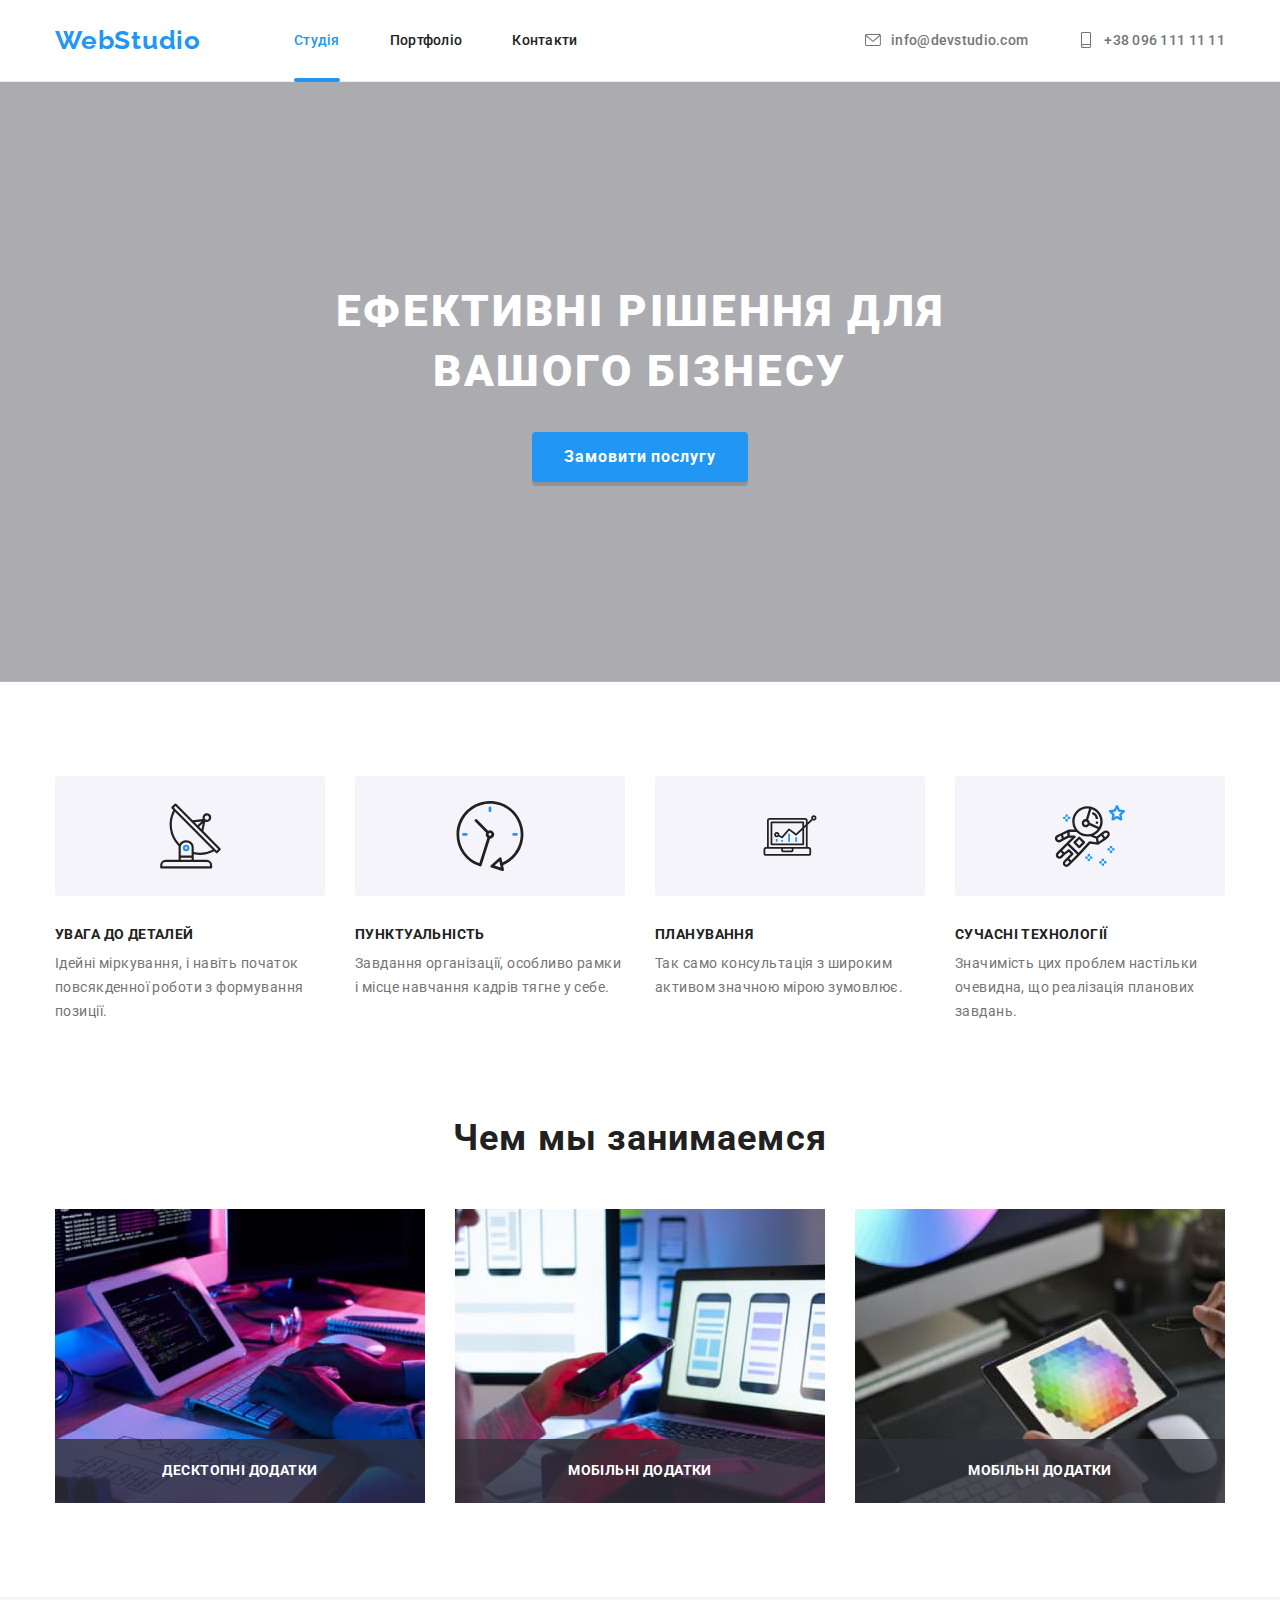
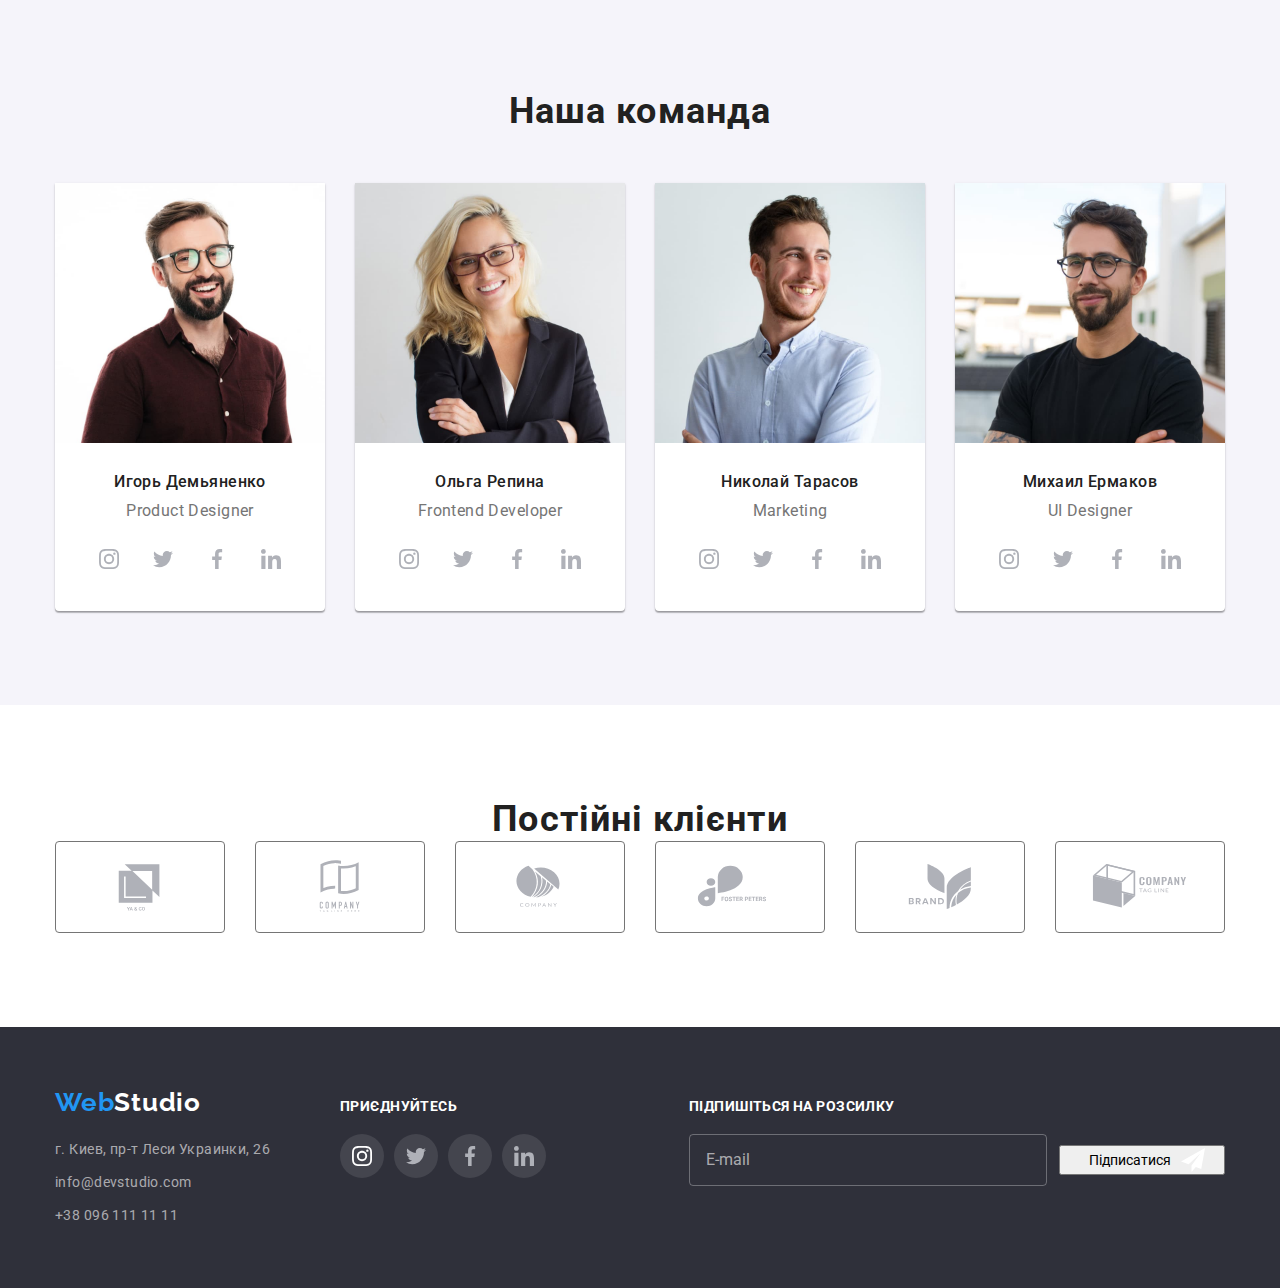
==== commit b2dcd2b1: "11" ====
--- a/index.html
+++ b/index.html
@@ -16,31 +16,31 @@
 <body data-page>
   <!-- Header section-->
   <header class="header">
-    <div class="container header-container">
-      <a class="logo header-logo link" href="" lang="en">Web<span class="logo-accent">Studio</span></a>
-      <nav class="header-nav">
-        <ul class="list header-list">
-          <li class="header-item">
-            <a class="header-link link akcent-nav" href="./index.html">Студия</a>
-          </li>
-          <li class="header-item">
-            <a class="header-link link" href="./portfolio.html">Портфолио</a>
-          </li>
-          <li class="header-item">
-            <a class="header-link link" href="">Контакты</a>
+    <div class="container header__container">
+      <a class="logo header__logo link" href="" lang="en">Web<span class="logo-accent">Studio</span></a>
+      <nav class="nav">
+        <ul class="nav__list list">
+          <li class="nav__item">
+            <a class="nav__link nav__link--akcent link" href="./index.html">Студія</a>
+          </li>
+          <li class="nav__item">
+            <a class="nav__link link" href="./portfolio.html">Портфоліо</a>
+          </li>
+          <li class="nav__item">
+            <a class="nav__link link" href="">Контакти</a>
           </li>
         </ul>
       </nav>
-      <ul class="list header-cont-list">
-        <li class="header-cont-item">
-          <a class="header-link-cont link" href="mailto:info@devstudio.com"><svg class="icon-cont" width="16"
-              height="12">
+      <ul class="header__list-cont list">
+        <li class="header__item-cont">
+          <a class="header__item-cont__link link" href="mailto:info@devstudio.com"><svg class="header__item-cont__link-icon " width="16"
+              height="16">
               <use href="./imeges/icomoon.svg#envelope"></use>
             </svg>info@devstudio.com</a>
         </li>
-        <li class="header-cont-item">
-          <a class="header-link-cont link" href="tel:+380961111111">
-            <svg class="icon-cont" width="10" height="16">
+        <li class="header__item-cont">
+          <a class="header__item-cont__link link" href="tel:+380961111111">
+            <svg class="header__item-cont__link-icon " width="16" height="16">
               <use href="./imeges/icomoon.svg#smartphone"></use>
             </svg>
             +38 096 111 11 11</a>
@@ -53,62 +53,58 @@
     <!-- Hirow  section -->
     <section class="hero section">
       <div class="container">
-        <h1 class="hero-title">Эффективные решения для вашего бизнеса</h1>
-        <button class="hero-button" type="button" data-modal-open>
-          Заказать услугу
+        <h1 class="hero_title">Ефективні рішення для вашого бізнесу</h1>
+        <button class="button hero_button" type="button" data-modal-open>
+          Замовити послугу
         </button>
       </div>
     </section>
     <!-- Benefits section -->
     <section class="benefits section">
       <div class="container">
-        <ul class="benefits-list list card-cet">
-          <li class="benefits-item">
-            <div class="icon-benefits-beg">
+        <ul class="benefits__list list">
+          <li class="benefits__item">
+            <div class="benefits__beg">
               <svg class="icon-benefits" width="65" height="70">
                 <use href="./imeges/icomoon.svg#antenna"></use>
               </svg>
             </div>
-            <h3 class="benefits-title">Внимание к деталям</h3>
-            <p class="benefits-desc">
-              Идейные соображения, а также начало повседневной работы по
-              формированию позиции.
+            <h3 class="benefits__title">УВАГА ДО ДЕТАЛЕЙ</h3>
+            <p class="benefits_desc">
+              Ідейні міркування, і навіть початок повсякденної роботи з формування позиції.
             </p>
           </li>
-          <li class="benefits-item">
-            <div class="icon-benefits-beg">
-              <svg class="icon-benefits" width="70" height="70">
+          <li class="benefits__item">
+            <div class="benefits__beg">
+              <svg class="benefits__icon" width="70" height="70">
                 <use href="./imeges/icomoon.svg#clock"></use>
               </svg>
             </div>
-            <h3 class="benefits-title">Пунктуальность</h3>
-            <p class="benefits-desc">
-              Задача организации, в особенности же рамки и место обучения
-              кадров влечет за собой.
+            <h3 class="benefits__title">ПУНКТУАЛЬНІСТЬ</h3>
+            <p class="benefits_desc">
+              Завдання організації, особливо рамки і місце навчання кадрів тягне у себе.
             </p>
           </li>
-          <li class="benefits-item">
-            <div class="icon-benefits-beg">
-              <svg class="icon-benefits" width="70" height="53">
+          <li class="benefits__item">
+            <div class="benefits__beg">
+              <svg class="benefits__icon" width="70" height="53">
                 <use href="./imeges/icomoon.svg#diagram"></use>
               </svg>
             </div>
-            <h3 class="benefits-title">Планирование</h3>
-            <p class="benefits-desc">
-              Равным образом консультация с широким активом в значительной
-              степени обуславливает.
+            <h3 class="benefits__title">ПЛАНУВАННЯ</h3>
+            <p class="benefits_desc">
+              Так само консультація з широким активом значною мірою зумовлює.
             </p>
           </li>
-          <li class="benefits-item">
-            <div class="icon-benefits-beg">
-              <svg class="icon-benefits" width="70" height="70">
+          <li class="benefits__item">
+            <div class="benefits__beg">
+              <svg class="benefits__icon" width="70" height="70">
                 <use href="./imeges/icomoon.svg#astronaut"></use>
               </svg>
             </div>
-            <h3 class="benefits-title">Современные технологии</h3>
-            <p class="benefits-desc">
-              Значимость этих проблем настолько очевидна, что реализация
-              плановых заданий
+            <h3 class="benefits__title">СУЧАСНІ ТЕХНОЛОГІЇ</h3>
+            <p class="benefits_desc">
+              Значимість цих проблем настільки очевидна, що реалізація планових завдань.
             </p>
           </li>
         </ul>
@@ -117,27 +113,27 @@
     <!-- aboot section -->
     <section class="aboot section">
       <div class="container">
-        <h2 class="section-title">Чем мы занимаемся</h2>
-        <ul class="aboot-list list card-cet">
-          <li class="aboot-item">
-            <div class="aboot-img-set">
-              <img class="aboot-img" src="./imeges/home/img-1.jpg" alt="Програмист пишет код" width="370"
+        <h2 class="section-title aboot__section-title">Чем мы занимаемся</h2>
+        <ul class="aboot__list list">
+          <li class="aboot__item">
+            <div class="aboot__item__img-set">
+              <img class="aboot_img" src="./imeges/home/img-1.jpg" alt="Програмист пишет код" width="370"
                 height="294" />
-              <h3 class="img-title">Десктопні додатки</h3>
-            </div>
-          </li>
-          <li class="aboot-item">
-            <div class="aboot-img-set">
-              <img class="aboot-img" src="./imeges/home/img-2.jpg" alt="Веб дизайнер работает" width="370"
+              <h3 class="aboot__title-img">Десктопні додатки</h3>
+            </div>
+          </li>
+          <li class="aboot__item">
+            <div class="aboot__item__img-set">
+              <img class="aboot_img" src="./imeges/home/img-2.jpg" alt="Веб дизайнер работает" width="370"
                 height="294" />
-              <h3 class="img-title">Мобільні додатки</h3>
-            </div>
-          </li>
-          <li class="aboot-item">
-            <div class="aboot-img-set">
-              <img class="aboot-img" src="./imeges/home/img-3.jpg" alt="Поиск цвета на политре красок" width="370"
+              <h3 class="aboot__title-img">Мобільні додатки</h3>
+            </div>
+          </li>
+          <li class="aboot__item">
+            <div class="aboot__item__img-set">
+              <img class="aboot_img" src="./imeges/home/img-3.jpg" alt="Поиск цвета на политре красок" width="370"
                 height="294" />
-              <h3 class="img-title">Мобільні додатки</h3>
+              <h3 class="aboot__title-img">Мобільні додатки</h3>
             </div>
           </li>
         </ul>
@@ -146,38 +142,38 @@
     <!-- team section -->
     <section class="team section">
       <div class="container">
-        <h2 class="section-title">Наша команда</h2>
-        <ul class="team-list list card-cet">
-          <li class="team-item">
-            <img class="team-img" src="./imeges/nk/img-1.jpg" alt="Игорь Демьяненко" width="270" height="260" />
-            <div class="team-wrapper">
-              <h3 class="team-name">Игорь Демьяненко</h3>
-              <p class="team-desc" lang="en">Product Designer</p>
-              <ul class="social-list list">
-                <li class="social-item">
-                  <a class="social-link link" href="" target="_blank" rel="noopener noreferrer" aria-label="instagram">
-                    <svg class="icon" width="20" height="20">
+        <h2 class="section-title team__teamsection-title">Наша команда</h2>
+        <ul class="team__list list">
+          <li class="team__item">
+            <img class="team__img" src="./imeges/nk/img-1.jpg" alt="Игорь Демьяненко" width="270" height="260" />
+            <div class="team__wrapper">
+              <h3 class="team__wrapper__name">Игорь Демьяненко</h3>
+              <p class="team__wrapper__desc" lang="en">Product Designer</p>
+              <ul class="social__list list">
+                <li class="social__item">
+                  <a class="social__link link" href="" target="_blank" rel="noopener noreferrer" aria-label="instagram">
+                    <svg class="social__icon" width="20" height="20">
                       <use href="./imeges/icomoon.svg#instagram"></use>
                     </svg>
                   </a>
                 </li>
-                <li class="social-item">
-                  <a class="social-link link" href="" target="_blank" rel="noopener noreferrer" aria-label="twitter">
-                    <svg class="icon" width="20" height="20">
+                <li class="social__item">
+                  <a class="social__link link" href="" target="_blank" rel="noopener noreferrer" aria-label="twitter">
+                    <svg class="social__icon" width="20" height="20">
                       <use href="./imeges/icomoon.svg#twitter"></use>
                     </svg>
                   </a>
                 </li>
-                <li class="social-item">
-                  <a class="social-link link" href="" target="_blank" rel="noopener noreferrer" aria-label="facebook">
-                    <svg class="icon" width="20px" height="20px">
+                <li class="social__item">
+                  <a class="social__link link" href="" target="_blank" rel="noopener noreferrer" aria-label="facebook">
+                    <svg class="social__icon" width="20px" height="20px">
                       <use href="./imeges/icomoon.svg#facebook"></use>
                     </svg>
                   </a>
                 </li>
-                <li class="social-item">
-                  <a class="social-link link" href="" target="_blank" rel="noopener noreferrer" aria-label="linkedin">
-                    <svg class="icon" width="20" height="20">
+                <li class="social__item">
+                  <a class="social__link link" href="" target="_blank" rel="noopener noreferrer" aria-label="linkedin">
+                    <svg class="social__icon" width="20" height="20">
                       <use href="./imeges/icomoon.svg#linkedin"></use>
                     </svg>
                   </a>
@@ -185,36 +181,36 @@
               </ul>
             </div>
           </li>
-          <li class="team-item">
-            <img class="team-img" src="./imeges/nk/img-2.jpg" alt="Ольга Репина" width="270" height="260" />
-            <div class="team-wrapper">
-              <h3 class="team-name">Ольга Репина</h3>
-              <p class="team-desc" lang="en">Frontend Developer</p>
-              <ul class="social-list list">
-                <li class="social-item">
-                  <a class="social-link link" href="" target="_blank" rel="noopener noreferrer" aria-label="instagram">
-                    <svg class="icon" width="20" height="20">
+          <li class="team__item">
+            <img class="team__img" src="./imeges/nk/img-2.jpg" alt="Ольга Репина" width="270" height="260" />
+            <div class="team__wrapper">
+              <h3 class="team__wrapper__name">Ольга Репина</h3>
+              <p class="team__wrapper__desc" lang="en">Frontend Developer</p>
+              <ul class="social__list list">
+                <li class="social__item">
+                  <a class="social__link link" href="" target="_blank" rel="noopener noreferrer" aria-label="instagram">
+                    <svg class="social__icon" width="20" height="20">
                       <use href="./imeges/icomoon.svg#instagram"></use>
                     </svg>
                   </a>
                 </li>
-                <li class="social-item">
-                  <a class="social-link link" href="" target="_blank" rel="noopener noreferrer" aria-label="twitter">
-                    <svg class="icon" width="20" height="20">
+                <li class="social__item">
+                  <a class="social__link link" href="" target="_blank" rel="noopener noreferrer" aria-label="twitter">
+                    <svg class="social__icon" width="20" height="20">
                       <use href="./imeges/icomoon.svg#twitter"></use>
                     </svg>
                   </a>
                 </li>
-                <li class="social-item">
-                  <a class="social-link link" href="" target="_blank" rel="noopener noreferrer" aria-label="facebook">
-                    <svg class="icon" width="20px" height="20px">
+                <li class="social__item">
+                  <a class="social__link link" href="" target="_blank" rel="noopener noreferrer" aria-label="facebook">
+                    <svg class="social__icon" width="20px" height="20px">
                       <use href="./imeges/icomoon.svg#facebook"></use>
                     </svg>
                   </a>
                 </li>
-                <li class="social-item">
-                  <a class="social-link link" href="" target="_blank" rel="noopener noreferrer" aria-label="linkedin">
-                    <svg class="icon" width="20" height="20">
+                <li class="social__item">
+                  <a class="social__link link" href="" target="_blank" rel="noopener noreferrer" aria-label="linkedin">
+                    <svg class="social__icon" width="20" height="20">
                       <use href="./imeges/icomoon.svg#linkedin"></use>
                     </svg>
                   </a>
@@ -222,36 +218,36 @@
               </ul>
             </div>
           </li>
-          <li class="team-item">
-            <img class="team-img" src="./imeges/nk/img-3.jpg" alt="Николай Тарасов" width="270" height="260" />
-            <div class="team-wrapper">
-              <h3 class="team-name">Николай Тарасов</h3>
-              <p class="team-desc" lang="en">Marketing</p>
-              <ul class="social-list list">
-                <li class="social-item">
-                  <a class="social-link link" href="" target="_blank" rel="noopener noreferrer" aria-label="instagram">
-                    <svg class="icon" width="20" height="20">
+          <li class="team__item">
+            <img class="team__img" src="./imeges/nk/img-3.jpg" alt="Николай Тарасов" width="270" height="260" />
+            <div class="team__wrapper">
+              <h3 class="team__wrapper__name">Николай Тарасов</h3>
+              <p class="team__wrapper__desc" lang="en">Marketing</p>
+              <ul class="social__list list">
+                <li class="social__item">
+                  <a class="social__link link" href="" target="_blank" rel="noopener noreferrer" aria-label="instagram">
+                    <svg class="social__icon" width="20" height="20">
                       <use href="./imeges/icomoon.svg#instagram"></use>
                     </svg>
                   </a>
                 </li>
-                <li class="social-item">
-                  <a class="social-link link" href="" target="_blank" rel="noopener noreferrer" aria-label="twitter">
-                    <svg class="icon" width="20" height="20">
+                <li class="social__item">
+                  <a class="social__link link" href="" target="_blank" rel="noopener noreferrer" aria-label="twitter">
+                    <svg class="social__icon" width="20" height="20">
                       <use href="./imeges/icomoon.svg#twitter"></use>
                     </svg>
                   </a>
                 </li>
-                <li class="social-item">
-                  <a class="social-link link" href="" target="_blank" rel="noopener noreferrer" aria-label="facebook">
-                    <svg class="icon" width="20px" height="20px">
+                <li class="social__item">
+                  <a class="social__link link" href="" target="_blank" rel="noopener noreferrer" aria-label="facebook">
+                    <svg class="social__icon" width="20px" height="20px">
                       <use href="./imeges/icomoon.svg#facebook"></use>
                     </svg>
                   </a>
                 </li>
-                <li class="social-item">
-                  <a class="social-link link" href="" target="_blank" rel="noopener noreferrer" aria-label="linkedin">
-                    <svg class="icon" width="20" height="20">
+                <li class="social__item">
+                  <a class="social__link link" href="" target="_blank" rel="noopener noreferrer" aria-label="linkedin">
+                    <svg class="social__icon" width="20" height="20">
                       <use href="./imeges/icomoon.svg#linkedin"></use>
                     </svg>
                   </a>
@@ -259,36 +255,36 @@
               </ul>
             </div>
           </li>
-          <li class="team-item">
-            <img class="team-img" src="./imeges/nk/img-4.jpg" alt="Михаил Ермаков" width="270" height="260" />
-            <div class="team-wrapper">
-              <h3 class="team-name">Михаил Ермаков</h3>
-              <p class="team-desc" lang="en">UI Designer</p>
-              <ul class="social-list list">
-                <li class="social-item">
-                  <a class="social-link link" href="" target="_blank" rel="noopener noreferrer" aria-label="instagram">
-                    <svg class="icon" width="20" height="20">
+          <li class="team__item">
+            <img class="team__img" src="./imeges/nk/img-4.jpg" alt="Михаил Ермаков" width="270" height="260" />
+            <div class="team__wrapper">
+              <h3 class="team__wrapper__name">Михаил Ермаков</h3>
+              <p class="team__wrapper__desc" lang="en">UI Designer</p>
+              <ul class="social__list list">
+                <li class="social__item">
+                  <a class="social__link link" href="" target="_blank" rel="noopener noreferrer" aria-label="instagram">
+                    <svg class="social__icon" width="20" height="20">
                       <use href="./imeges/icomoon.svg#instagram"></use>
                     </svg>
                   </a>
                 </li>
-                <li class="social-item">
-                  <a class="social-link link" href="" target="_blank" rel="noopener noreferrer" aria-label="twitter">
-                    <svg class="icon" width="20" height="20">
+                <li class="social__item">
+                  <a class="social__link link" href="" target="_blank" rel="noopener noreferrer" aria-label="twitter">
+                    <svg class="social__icon" width="20" height="20">
                       <use href="./imeges/icomoon.svg#twitter"></use>
                     </svg>
                   </a>
                 </li>
-                <li class="social-item">
-                  <a class="social-link link" href="" target="_blank" rel="noopener noreferrer" aria-label="facebook">
-                    <svg class="icon" width="20px" height="20px">
+                <li class="social__item">
+                  <a class="social__link link" href="" target="_blank" rel="noopener noreferrer" aria-label="facebook">
+                    <svg class="social__icon" width="20px" height="20px">
                       <use href="./imeges/icomoon.svg#facebook"></use>
                     </svg>
                   </a>
                 </li>
-                <li class="social-item">
-                  <a class="social-link link" href="" target="_blank" rel="noopener noreferrer" aria-label="linkedin">
-                    <svg class="icon" width="20" height="20">
+                <li class="social__item">
+                  <a class="social__link link" href="" target="_blank" rel="noopener noreferrer" aria-label="linkedin">
+                    <svg class="social__icon" width="20" height="20">
                       <use href="./imeges/icomoon.svg#linkedin"></use>
                     </svg>
                   </a>
@@ -373,31 +369,31 @@
         </div>
         <div class="footer-set">
           <p class="footer-social-title">приєднуйтесь</p>
-          <ul class="social-list list">
-            <li class="social-item">
-              <a class="social-link link" href="" target="_blank" rel="noopener noreferrer" aria-label="instagram">
+          <ul class="social__list list">
+            <li class="social__item">
+              <a class="social__link link" href="" target="_blank" rel="noopener noreferrer" aria-label="instagram">
                 <svg class="icon" width="20" height="20">
                   <use href="./imeges/icomoon.svg#instagram"></use>
                 </svg>
               </a>
             </li>
-            <li class="social-item">
-              <a class="social-link link" href="" target="_blank" rel="noopener noreferrer" aria-label="twitter">
-                <svg class="icon" width="20" height="20">
+            <li class="social__item">
+              <a class="social__link link" href="" target="_blank" rel="noopener noreferrer" aria-label="twitter">
+                <svg class="social__icon" width="20" height="20">
                   <use href="./imeges/icomoon.svg#twitter"></use>
                 </svg>
               </a>
             </li>
-            <li class="social-item">
-              <a class="social-link link" href="" target="_blank" rel="noopener noreferrer" aria-label="facebook">
-                <svg class="icon" width="20px" height="20px">
+            <li class="social__item">
+              <a class="social__link link" href="" target="_blank" rel="noopener noreferrer" aria-label="facebook">
+                <svg class="social__icon" width="20px" height="20px">
                   <use href="./imeges/icomoon.svg#facebook"></use>
                 </svg>
               </a>
             </li>
-            <li class="social-item">
-              <a class="social-link link" href="" target="_blank" rel="noopener noreferrer" aria-label="linkedin">
-                <svg class="icon" width="20" height="20">
+            <li class="social__item">
+              <a class="social__link link" href="" target="_blank" rel="noopener noreferrer" aria-label="linkedin">
+                <svg class="social__icon" width="20" height="20">
                   <use href="./imeges/icomoon.svg#linkedin"></use>
                 </svg>
               </a>
@@ -460,7 +456,7 @@
           </div>
         </div>
         <label class="check-label">
-          <input class="check-input portfolio-title-hidden" type="checkbox" name="check" />
+          <input class="check-input visuaaly-hidden" type="checkbox" name="check" />
           <svg class="check-icon" width="16" height="15">
             <use class="icon-check-of" href="./imeges/icomoon.svg#checkbox-ramka"></use>
             <use class="icon-check-on" href="./imeges/icomoon.svg#icon-check"></use>
--- a/css/styles.css
+++ b/css/styles.css
@@ -34,7 +34,7 @@
   text-decoration: none;
   color: currentColor;
 }
-.visuaaly-checkbox {
+.visuaaly-hidden {
   position: absolute;
   white-space: nowrap;
   width: 1px;
@@ -47,12 +47,6 @@
   margin: -1px;
 }
 /* base styles */
-.icon {
-  transition-property: fill;
-  transition-duration: var(--transition-time);
-  transition-timing-function: var(--transition-function);
-  fill: var(--color-icon-fill);
-}
 .card-cet {
   display: flex;
   gap: 30px;
@@ -79,10 +73,7 @@
 }
 /* element styles */
 /* header */
-.header-container {
-  display: flex;
-  align-content: center;
-}
+
 .header {
   letter-spacing: 0.02em;
   line-height: 1.142;
@@ -90,11 +81,11 @@
   font-style: normal;
   border-bottom: 1px solid var(--color-portfolio-border);
 }
-.header-logo {
-  padding-top: 25px;
-  padding-bottom: 25px;
-  margin-right: 93px;
-}
+.header__container {
+  display: flex;
+  align-content: center;
+}
+
 .logo {
   font-family: "Raleway";
   font-style: normal;
@@ -104,18 +95,23 @@
   letter-spacing: 0.03em;
   color: var(--color-blue);
 }
-.logo-accent {
-  color: var(--color-black);
-}
-.header-nav {
+.header__logo {
+  padding-top: 25px;
+  padding-bottom: 25px;
+  margin-right: 93px;
+}
+.header__logo--accent {
+  color: var(--color-black);
+}
+.nav {
   margin-right: auto;
 }
-.header-list {
+.nav__list {
   display: flex;
   gap: 50px;
   color: var(--color-black);
 }
-.header-link {
+.nav__link {
   transition-property: color;
   transition-duration: var(--transition-time);
   transition-timing-function: var(--transition-function);
@@ -123,32 +119,15 @@
   padding-top: 32px;
   padding-bottom: 32px;
 }
-
-.header-cont-list {
-  display: flex;
-  gap: 50px;
-}
-.header-cont-item {
-  padding-top: 32px;
-  padding-bottom: 32px;
-}
-.header-link-cont {
-  transition-property: color;
-  transition-duration: var(--transition-time);
-  transition-timing-function: var(--transition-function);
-
-  display: flex;
-  align-items: center;
-}
-.icon-cont {
-  margin-right: 10px;
-  fill: currentColor;
-}
-.akcent-nav {
+.nav__link:hover,
+.nav__link:focus {
+  color: var(--color-blue);
+}
+.nav__link--akcent {
   color: var(--color-blue);
   position: relative;
 }
-.akcent-nav::after {
+.nav__link--akcent::after {
   content: "";
   position: absolute;
   left: 0;
@@ -160,14 +139,33 @@
   border-radius: 4px;
   background-color: var(--color-blue);
 }
-.header-link:hover,
-.header-link:focus,
-.header-link-cont:hover,
-.header-link-cont:focus {
+
+.header__list-cont {
+  display: flex;
+  gap: 50px;
+}
+.header__item-cont {
+  padding-top: 32px;
+  padding-bottom: 32px;
+}
+.header__item-cont__link {
+  transition-property: color;
+  transition-duration: var(--transition-time);
+  transition-timing-function: var(--transition-function);
+
+  display: flex;
+  align-items: center;
+}
+.header__item-cont__link-icon {
+  margin-right: 10px;
+  fill: currentColor;
+}
+.header__item-cont__link:hover,
+.header__item-cont__link:focus {
   color: var(--color-blue);
 }
-.header-link-cont:hover .icon-cont,
-.header-link-cont:focus .icon-cont {
+.header__item-cont__link:hover .header__item-cont__link-icon,
+.header__item-cont__link:focus .header__item-cont__link-icon {
   fill: currentColor;
 }
 
@@ -182,7 +180,7 @@
   background-position: center;
   background-repeat: no-repeat;
 }
-.hero-title {
+.hero_title {
   margin-right: auto;
   margin-left: auto;
   margin-bottom: 30px;
@@ -195,7 +193,7 @@
   text-transform: uppercase;
   letter-spacing: 0.06em;
 }
-.hero-button {
+.button {
   padding-left: 32px;
   padding-right: 32px;
   padding-top: 10px;
@@ -204,7 +202,6 @@
   display: flex;
   align-items: center;
   justify-content: center;
-  min-width: 200px;
   font-family: "Roboto", sans-serif;
   border: none;
   background: var(--color-blue);
@@ -221,16 +218,24 @@
   transition-duration: var(--transition-time);
   transition-timing-function: var(--transition-function);
 }
-.hero-button:hover,
-.hero-button:focus {
+.hero_button {
+  margin: 0 auto;
+}
+.button:hover,
+.button:focus {
   background-color: #188ce8;
 }
 /*hero end*/
 /*benefits*/
-.benefits-item {
+.benefits__list {
+  display: flex;
+  gap: 30px;
+  flex-wrap: wrap;
+}
+.benefits__item {
   flex-basis: calc((100% - 90px) / 4);
 }
-.icon-benefits-beg {
+.benefits__beg {
   display: flex;
   align-items: center;
   justify-content: center;
@@ -239,12 +244,12 @@
   border-radius: 4px;
   margin-bottom: 30px;
 }
-.icon-benefits {
-  display: flex;
-  align-items: center;
-  justify-content: center;
-}
-.benefits-title {
+.benefits__icon {
+  display: flex;
+  align-items: center;
+  justify-content: center;
+}
+.benefits__title {
   margin-bottom: 10px;
   font-weight: 700;
   font-size: 14px;
@@ -259,14 +264,29 @@
 .aboot {
   padding-top: 0;
 }
-
-.aboot-item {
+.section-title {
+  text-align: center;
+  font-weight: 700;
+  font-size: 36px;
+  line-height: 1.16;
+  letter-spacing: 0.03em;
+  color: var(--color-black);
+}
+.aboot__section-title {
+  margin-bottom: 50px;
+}
+.aboot__list {
+  display: flex;
+  gap: 30px;
+  flex-wrap: wrap;
+}
+.aboot__item {
   flex-basis: calc((100% - 60px) / 3);
 }
-.aboot-img-set {
+.aboot__item__img-set {
   position: relative;
 }
-.aboot-img-set > .img-title {
+.aboot__item__img-set > .aboot__title-img {
   display: flex;
   position: absolute;
   bottom: 0;
@@ -287,28 +307,24 @@
 .team {
   background-color: var(--color-background-team);
 }
-.section-title {
+.team__teamsection-title {
   margin-bottom: 50px;
-  text-align: center;
-  font-weight: 700;
-  font-size: 36px;
-  line-height: 1.16;
-  letter-spacing: 0.03em;
-  color: var(--color-black);
-}
-
-.team-item {
+}
+.team__list { display: flex;
+  gap: 30px;
+  flex-wrap: wrap;}
+.team__item {
   flex-basis: calc((100% - 90px) / 4);
   box-shadow: 0px 1px 3px rgba(0, 0, 0, 0.12), 0px 1px 1px rgba(0, 0, 0, 0.14),
     0px 2px 1px rgba(0, 0, 0, 0.2);
   border-radius: 0px 0px 4px 4px;
   background-color: var(--color-white);
 }
-.team-wrapper {
+.team__wrapper {
   padding-top: 30px;
   padding-bottom: 30px;
 }
-.team-name {
+.team__wrapper__name {
   margin-bottom: 10px;
   text-align: center;
   font-weight: 500;
@@ -316,20 +332,20 @@
   line-height: 1.18;
   color: var(--color-black);
 }
-.team-desc {
+.team__wrapper__desc {
   text-align: center;
   font-size: 16px;
   line-height: 1.18;
   margin-bottom: 16px;
 }
-.social-list {
+.social__list {
   display: flex;
   align-items: center;
   justify-content: center;
   gap: 10px;
 }
 
-.social-link {
+.social__link {
   transition-property: background-color;
   transition-duration: var(--transition-time);
   transition-timing-function: var(--transition-function);
@@ -342,12 +358,18 @@
   background: rgba(255, 255, 255, 0.1);
   border-radius: 50%;
 }
-.social-link:hover,
-.social-link:focus {
+.social__link:hover,
+.social__link:focus {
   background-color: var(--color-blue);
 }
-.social-link:hover .icon,
-.social-link:focus .icon {
+.social__icon {
+  transition-property: fill;
+  transition-duration: var(--transition-time);
+  transition-timing-function: var(--transition-function);
+  fill: var(--color-icon-fill);
+}
+.social__link:hover .social__icon,
+.social__link:focus .social__icon {
   fill: var(--color-white);
 }
 /* client */
@@ -478,18 +500,6 @@
   box-shadow: 0px 3px 1px rgba(0, 0, 0, 0.1), 0px 1px 2px rgba(0, 0, 0, 0.08),
     0px 2px 2px rgba(0, 0, 0, 0.12);
 }
-.portfolio-title-hidden {
-  position: absolute;
-  width: 1px;
-  height: 1px;
-  margin: -1px;
-  border: 0;
-  padding: 0;
-  white-space: nowrap;
-  clip-path: inset(100%);
-  clip: rect(0 0 0 0);
-  overflow: hidden;
-}
 .portfolio-item {
   flex-basis: calc((100% - 60px) / 3);
 }
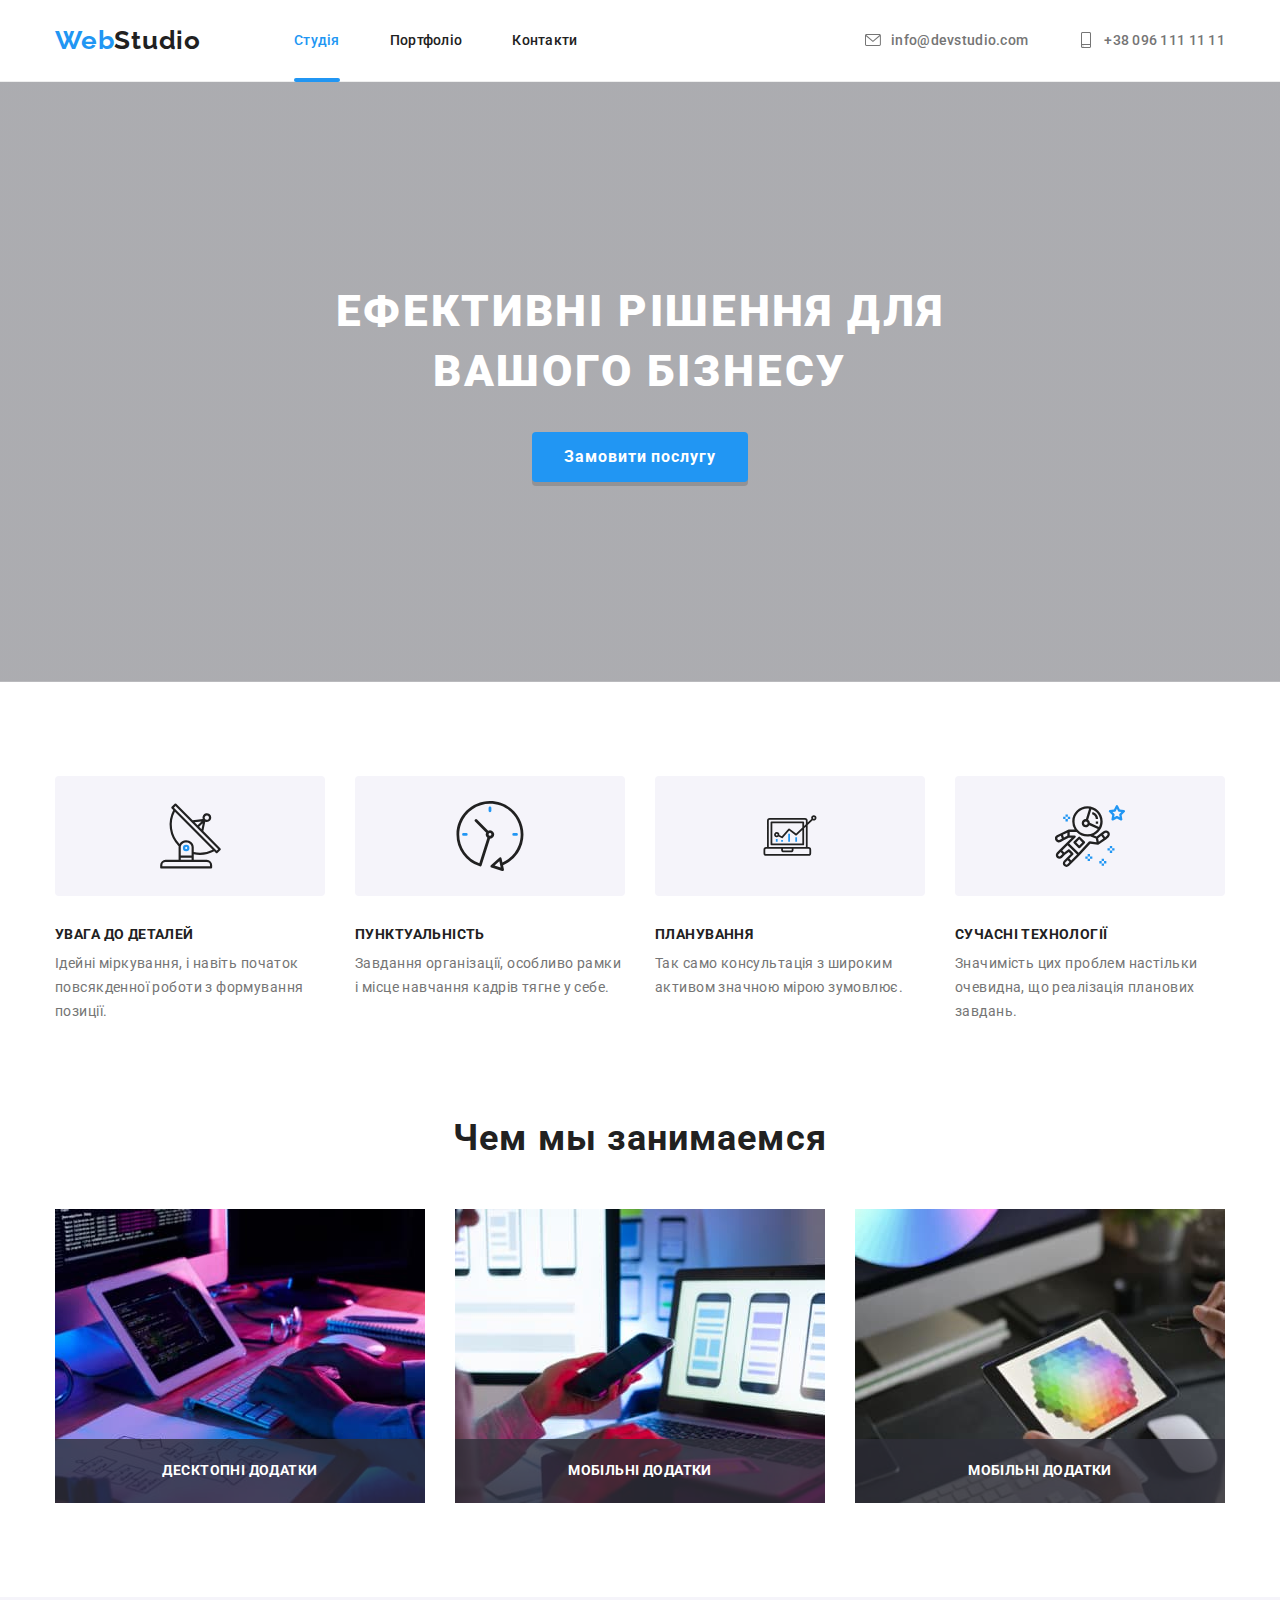
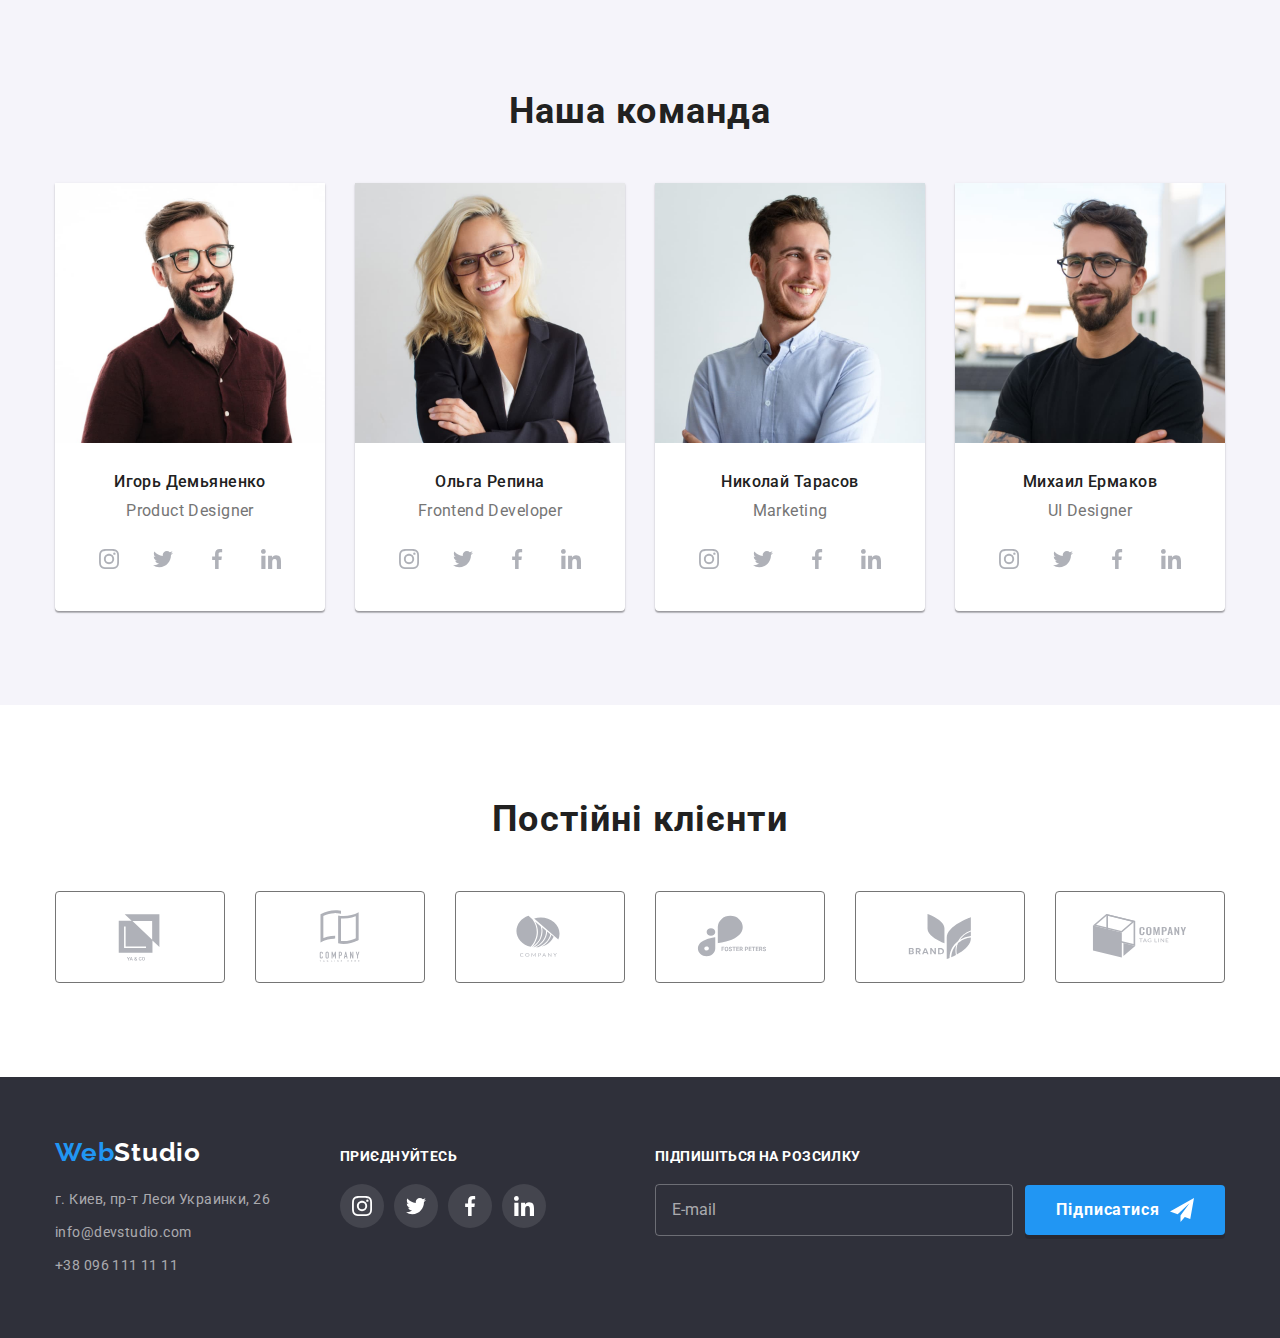
==== commit 3b8a43bc: "11" ====
--- a/index.html
+++ b/index.html
@@ -17,7 +17,7 @@
   <!-- Header section-->
   <header class="header">
     <div class="container header__container">
-      <a class="logo header__logo link" href="" lang="en">Web<span class="logo-accent">Studio</span></a>
+      <a class="logo header__logo link" href="" lang="en">Web<span class="header__logo--accent">Studio</span></a>
       <nav class="nav">
         <ul class="nav__list list">
           <li class="nav__item">
@@ -298,46 +298,46 @@
     <!-- client section -->
     <section class="client section">
       <div class="container">
-        <h2 class="section-title">Постійні клієнти</h2>
-        <ul class="client-list list card-cet">
-          <li class="client-item">
-            <a class="client-link link" href="" target="_blank" rel="noopener noreferrer" aria-label="логотип">
-              <svg class="icon-client" width="106" height="80">
+        <h2 class="section-title client__title">Постійні клієнти</h2>
+        <ul class="client__list list">
+          <li class="client__item">
+            <a class="client__item__link link" href="" target="_blank" rel="noopener noreferrer" aria-label="логотип">
+              <svg class="client__item__link-icon" width="106" height="80">
                 <use href="./imeges/icomoon.svg#logo"></use>
               </svg>
             </a>
           </li>
-          <li class="client-item">
-            <a class="client-link link" href="" target="_blank" rel="noopener noreferrer" aria-label="логотип">
-              <svg class="icon-client" width="106" height="80">
+          <li class="client__item">
+            <a class="client__item__link link" href="" target="_blank" rel="noopener noreferrer" aria-label="логотип">
+              <svg class="client__item__link-icon" width="106" height="80">
                 <use href="./imeges/icomoon.svg#logo-1"></use>
               </svg>
             </a>
           </li>
-          <li class="client-item">
-            <a class="client-link link" href="" target="_blank" rel="noopener noreferrer" aria-label="логотип">
-              <svg class="icon-client" width="106" height="80">
+          <li class="client__item">
+            <a class="client__item__link link" href="" target="_blank" rel="noopener noreferrer" aria-label="логотип">
+              <svg class="client__item__link-icon" width="106" height="80">
                 <use href="./imeges/icomoon.svg#logo-2"></use>
               </svg>
             </a>
           </li>
-          <li class="client-item">
-            <a class="client-link link" href="" target="_blank" rel="noopener noreferrer" aria-label="логотип">
-              <svg class="icon-client" width="106" height="80">
+          <li class="client__item">
+            <a class="client__item__link link" href="" target="_blank" rel="noopener noreferrer" aria-label="логотип">
+              <svg class="client__item__link-icon" width="106" height="80">
                 <use href="./imeges/icomoon.svg#logo-3"></use>
               </svg>
             </a>
           </li>
-          <li class="client-item">
-            <a class="client-link link" href="" target="_blank" rel="noopener noreferrer" aria-label="логотип">
-              <svg class="icon-client" width="106" height="80">
+          <li class="client__item">
+            <a class="client__item__link link" href="" target="_blank" rel="noopener noreferrer" aria-label="логотип">
+              <svg class="client__item__link-icon" width="106" height="80">
                 <use href="./imeges/icomoon.svg#logo-4"></use>
               </svg>
             </a>
           </li>
-          <li class="client-item">
-            <a class="client-link link" href="" target="_blank" rel="noopener noreferrer" aria-label="логотип">
-              <svg class="icon-client" width="106" height="80">
+          <li class="client__item">
+            <a class="client__item__link link" href="" target="_blank" rel="noopener noreferrer" aria-label="логотип">
+              <svg class="client__item__link-icon" width="106" height="80">
                 <use href="./imeges/icomoon.svg#logo-5"></use>
               </svg>
             </a>
@@ -350,50 +350,50 @@
   <footer class="footer">
     <div class="container">
       <div class="footer-card-cet">
-        <div>
-          <a class="logo link" href="./index.html">Web<span class="logo-accent-footer">Studio</span></a>
+        <div class="footer__kontakt">
+          <a class="logo footer__logo link" href="./index.html">Web<span class="footer__logo--accent">Studio</span></a>
           <address class="footer-address">
-            <ul class="footer-list list">
-              <li class="footer-item">
-                <a class="footer-link link" href="https://goo.gl/maps/461k6AUFMQKHegbq6" target="_blank"
+            <ul class="footer_list list">
+              <li class="footer__kontakt-item">
+                <a class="footer__kontakt-item__link link" href="https://goo.gl/maps/461k6AUFMQKHegbq6" target="_blank"
                   rel="noopener noreferrer">г. Киев, пр-т Леси Украинки, 26</a>
               </li>
-              <li class="footer-item">
-                <a class="footer-link link" href="mailto:info@devstudio.com">info@devstudio.com</a>
+              <li class="footer__kontakt-item">
+                <a class="footer__kontakt-item__link link" href="mailto:info@devstudio.com">info@devstudio.com</a>
               </li>
-              <li class="footer-item">
-                <a class="footer-link link" href="tel:+380961111111">+38 096 111 11 11</a>
+              <li class="footer__kontakt-item">
+                <a class="footer__kontakt-item__link link" href="tel:+380961111111">+38 096 111 11 11</a>
               </li>
             </ul>
           </address>
         </div>
-        <div class="footer-set">
-          <p class="footer-social-title">приєднуйтесь</p>
+        <div class="footer__social">
+          <p class="footer-title footer__social-title ">приєднуйтесь</p>
           <ul class="social__list list">
             <li class="social__item">
               <a class="social__link link" href="" target="_blank" rel="noopener noreferrer" aria-label="instagram">
-                <svg class="icon" width="20" height="20">
+                <svg class="footer__social-icon" width="20" height="20">
                   <use href="./imeges/icomoon.svg#instagram"></use>
                 </svg>
               </a>
             </li>
             <li class="social__item">
               <a class="social__link link" href="" target="_blank" rel="noopener noreferrer" aria-label="twitter">
-                <svg class="social__icon" width="20" height="20">
+                <svg class="footer__social-icon" width="20" height="20">
                   <use href="./imeges/icomoon.svg#twitter"></use>
                 </svg>
               </a>
             </li>
             <li class="social__item">
               <a class="social__link link" href="" target="_blank" rel="noopener noreferrer" aria-label="facebook">
-                <svg class="social__icon" width="20px" height="20px">
+                <svg class="footer__social-icon " width="20px" height="20px">
                   <use href="./imeges/icomoon.svg#facebook"></use>
                 </svg>
               </a>
             </li>
             <li class="social__item">
               <a class="social__link link" href="" target="_blank" rel="noopener noreferrer" aria-label="linkedin">
-                <svg class="social__icon" width="20" height="20">
+                <svg class="footer__social-icon " width="20" height="20">
                   <use href="./imeges/icomoon.svg#linkedin"></use>
                 </svg>
               </a>
@@ -401,14 +401,14 @@
           </ul>
         </div>
         <div class="footer-form">
-          <form class="form">
-            <strong class="footer-social-title">Підпишіться на розсилку</strong>
-            <div class="fooer-form-set">
-              <input class="form-input-footer" type="email" id="footer-user-email" placeholder="E-mail" />
+          <form class="footer_form">
+            <strong class="footer-title footer-title__title">Підпишіться на розсилку</strong>
+            <div class="fooer-form__set">
+              <input class="fooer-form__input" type="email" id="footer-user-email" placeholder="E-mail" />
 
-              <button class="footer-form-btg hero-button" type="submit">
+              <button class="footer__form__btg button" type="submit">
                 Підписатися
-                <svg class="footer-btg-icon" width="24" height="24">
+                <svg class="footer__form__btg-icon" width="24" height="24">
                   <use href="./imeges/icomoon.svg#icon-send"></use>
                 </svg>
               </button>
@@ -421,51 +421,51 @@
   <!--modal window !-->
   <div class="backdrop is-hidden" data-modal>
     <div class="modal">
-      <button class="modal-btn" data-modal-close>
-        <svg class="modal-btn-icon" width="18" height="18">
+      <button class="modal__btn" data-modal-close>
+        <svg class="modal__btn-icon" width="18" height="18">
           <use href="./imeges/icomoon.svg#icon-close"></use>
         </svg>
       </button>
       <form class="form-modal">
-        <strong class="form-title">Залиште свої дані, ми вам передзвонимо</strong>
-        <div class="form-group-wrapper">
-          <div class="form-group">
-            <label class="form-labe" for="user-name">Ім'я</label>
-            <input class="form-input" type="text" id="user-name" />
-            <svg class="form-icon" width="18" height="18">
+        <strong class="form-modal__title">Залиште свої дані, ми вам передзвонимо</strong>
+        <div class="form-modal__group-wrapper">
+          <div class="form-modal__group">
+            <label class="form-modal__labe" for="user-name">Ім'я</label>
+            <input class="form-modal__input" type="text" id="user-name" />
+            <svg class="form-modal__icon" width="18" height="18">
               <use href="./imeges/icomoon.svg#person"></use>
             </svg>
           </div>
-          <div class="form-group">
-            <label class="form-labe" for="user-phone">Телефон</label>
-            <input class="form-input" type="tel" id="user-phone" />
-            <svg class="form-icon" width="18" height="18">
+          <div class="form-modal__group">
+            <label class="form-modal__labe" for="user-phone">Телефон</label>
+            <input class="form-modal__input" type="tel" id="user-phone" />
+            <svg class="form-modal__icon" width="18" height="18">
               <use href="./imeges/icomoon.svg#phone"></use>
             </svg>
           </div>
-          <div class="form-group">
-            <label class="form-labe" for="user-email">Пошта</label>
-            <input class="form-input" type="email" id="user-email" />
-            <svg class="form-icon" width="18" height="18">
+          <div class="form-modal__group">
+            <label class="form-modal__labe" for="user-email">Пошта</label>
+            <input class="form-modal__input" type="email" id="user-email" />
+            <svg class="form-modal__icon" width="18" height="18">
               <use href="./imeges/icomoon.svg#email-form"></use>
             </svg>
           </div>
-          <div class="form-group">
-            <label class="form-labe" for="user-comment">Коментар</label>
-            <textarea class="form-input form-input-comment" id="user-comment" placeholder="Введіть текст"></textarea>
+          <div class="form-modal__group">
+            <label class="form-modal__labe" for="user-comment">Коментар</label>
+            <textarea class="form-modal__input form-modal__input-comment" id="user-comment" placeholder="Введіть текст"></textarea>
           </div>
         </div>
-        <label class="check-label">
-          <input class="check-input visuaaly-hidden" type="checkbox" name="check" />
-          <svg class="check-icon" width="16" height="15">
-            <use class="icon-check-of" href="./imeges/icomoon.svg#checkbox-ramka"></use>
-            <use class="icon-check-on" href="./imeges/icomoon.svg#icon-check"></use>
+        <label class="form-modal__check-label">
+          <input class="form-modal__check-input visuaaly-hidden" type="checkbox" name="check" />
+          <svg class="form-modal__check-icon" width="16" height="15">
+            <use class="form-modal__check-icon__check-icon-of" href="./imeges/icomoon.svg#checkbox-ramka"></use>
+            <use class="form-modal__check-icon__check-icon-on" href="./imeges/icomoon.svg#icon-check"></use>
           </svg>
           <span class="check-text">Погоджуюся з розсилкою та приймаю
-            <a class="check-link link" href="">Умови договору</a></span>
+            <a class="form-modal__check-link link" href="">Умови договору</a></span>
         </label>
         <div class="modal-form-button-wrapper">
-          <button class="hero-button" type="submit">Відправити</button>
+          <button class="form-modal__button button" type="submit">Відправити</button>
         </div>
       </form>
     </div>
--- a/css/styles.css
+++ b/css/styles.css
@@ -194,8 +194,6 @@
   letter-spacing: 0.06em;
 }
 .button {
-  padding-left: 32px;
-  padding-right: 32px;
   padding-top: 10px;
   padding-bottom: 10px;
   margin: 0 auto;
@@ -219,6 +217,8 @@
   transition-timing-function: var(--transition-function);
 }
 .hero_button {
+  padding-left: 32px;
+  padding-right: 32px;
   margin: 0 auto;
 }
 .button:hover,
@@ -310,9 +310,11 @@
 .team__teamsection-title {
   margin-bottom: 50px;
 }
-.team__list { display: flex;
+.team__list {
+  display: flex;
   gap: 30px;
-  flex-wrap: wrap;}
+  flex-wrap: wrap;
+}
 .team__item {
   flex-basis: calc((100% - 90px) / 4);
   box-shadow: 0px 1px 3px rgba(0, 0, 0, 0.12), 0px 1px 1px rgba(0, 0, 0, 0.14),
@@ -373,10 +375,18 @@
   fill: var(--color-white);
 }
 /* client */
-.client-item {
+.client__title {
+  margin-bottom: 50px;
+}
+.client__list {
+  display: flex;
+  gap: 30px;
+  flex-wrap: wrap;
+}
+.client__item {
   flex-basis: calc((100% - 150px) / 6);
 }
-.client-link {
+.client__item__link {
   transition-property: border;
   transition-duration: var(--transition-time);
   transition-timing-function: var(--transition-function);
@@ -387,18 +397,18 @@
   border: 1px solid var(--color-grey);
   border-radius: 4px;
 }
-.icon-client {
+.client__item__link-icon {
   transition-property: fill;
   transition-duration: var(--transition-time);
   transition-timing-function: var(--transition-function);
   fill: var(--color-icon-fill);
 }
-.client-link:hover,
-.client-link:focus {
+.client__item__link:hover,
+.client__item__link:focus {
   border: 1px solid var(--color-blue);
 }
-.client-link:hover .icon-client,
-.client-link:focus .icon-client {
+.client__item__link:hover .client__item__link-icon,
+.client__item__link:focus .client__item__link-icon {
   fill: var(--color-blue);
 }
 
@@ -413,18 +423,21 @@
   gap: 70px;
   align-items: baseline;
 }
-.logo-accent-footer {
-  color: var(--color-white);
-}
-
-.footer .logo {
+.footer__logo {
   display: block;
   margin-bottom: 20px;
 }
-.footer-item {
+.footer__logo--accent {
+  color: var(--color-white);
+}
+
+.footer__kontakt-item {
   margin-bottom: 9px;
 }
-.footer-link {
+.footer__kontakt-item:last-child {
+  margin-bottom: 0px;
+}
+.footer__kontakt-item__link {
   transition-property: color;
   transition-duration: var(--transition-time);
   transition-timing-function: var(--transition-function);
@@ -436,16 +449,13 @@
   letter-spacing: 0.03em;
   color: rgba(255, 255, 255, 0.6);
 }
-.footer-item:last-child {
-  margin-bottom: 0px;
-}
-.footer-link:hover,
-.footer-link:focus {
+
+.footer__kontakt-item__link:hover,
+.footer__kontakt-item__link:focus {
   color: var(--color-white);
 }
-.footer-social-title {
+.footer-title {
   display: block;
-  margin-bottom: 20px;
   font-weight: 700;
   font-size: 14px;
   line-height: 1.15;
@@ -453,26 +463,57 @@
   text-transform: uppercase;
   color: var(--color-white);
 }
-.footer-social-list {
-  display: flex;
+.footer__social-title {
+  margin-bottom: 20px;
+}
+.footer__social-icon {
+  fill: var(--color-white);
+}
+/*------footer form ------*/
+.footer-form {
+  margin-left: auto;
+}
+.footer-title__title {
+  margin-bottom: 20px;
+}
+.fooer-form__set {
+  display: flex;
+  gap: 12px;
+  align-items: center;
+}
+.fooer-form__input {
+  width: 358px;
+  background-color: transparent;
+  border: 1px rgba(255, 255, 255, 0.3) solid;
+  border-radius: 4px;
+  outline: transparent;
+  color: var(--color-white);
+  font-size: 16px;
+  line-height: 1.25;
+  padding-top: 15px;
+  padding-bottom: 15px;
+  padding-left: 16px;
+}
+.fooer-form__input::placeholder {
+  color: rgba(255, 255, 255, 0.6);
+}
+.footer__form__btg {
   gap: 10px;
-}
-.footer .icon {
+  width: 200px;
+}
+.footer__form__btg-icon {
   fill: var(--color-white);
 }
 /* page portfolio */
 /* filter */
-.filter-button-div {
-  padding-top: 94px;
-  padding-bottom: 50px;
-}
-.filter-list {
+
+.filter__list {
   display: flex;
   gap: 8px;
   justify-content: center;
   margin-bottom: 50px;
 }
-.filter-button {
+.filter__button {
   transition-property: color, background-color, box-shadow;
   transition-duration: var(--transition-time);
   transition-timing-function: var(--transition-function);
@@ -493,27 +534,33 @@
   cursor: pointer;
   letter-spacing: 0.03em;
 }
-.filter-button:hover,
-.filter-button:focus {
+.filter__button:hover,
+.filter__button:focus {
   background-color: var(--color-blue);
   color: var(--color-white);
   box-shadow: 0px 3px 1px rgba(0, 0, 0, 0.1), 0px 1px 2px rgba(0, 0, 0, 0.08),
     0px 2px 2px rgba(0, 0, 0, 0.12);
 }
-.portfolio-item {
+.portfolio {
+  display: flex;
+  gap: 30px;
+  flex-wrap: wrap;
+}
+.portfolio__item {
   flex-basis: calc((100% - 60px) / 3);
 }
-.overlay-set {
+
+.portfolio__link {
+  transition-property: box-shadow;
+  transition-duration: var(--transition-time);
+  transition-timing-function: var(--transition-function);
+  display: block;
+}
+.portfolio__overlay-set {
   position: relative;
   overflow: hidden;
 }
-.portfolio-link {
-  transition-property: box-shadow;
-  transition-duration: var(--transition-time);
-  transition-timing-function: var(--transition-function);
-  display: block;
-}
-.overlay {
+.portfolio__overlay {
   background-color: rgba(33, 150, 243, 0.9);
   position: absolute;
   transform: translateY(101%);
@@ -526,7 +573,8 @@
   justify-content: center;
   transition: transform 250ms ease-in-out;
 }
-.overlay-text {
+
+.portfolio__overlay-text {
   color: var(--color-white);
   font-size: 18px;
   font-weight: 400;
@@ -535,21 +583,21 @@
   padding-left: 24px;
   padding-right: 24px;
 }
-.portfolio-link:hover .overlay,
-.portfolio-link:focus .overlay {
+.portfolio__link:hover .portfolio__overlay,
+.portfolio__link:focus .portfolio__overlay {
   transform: translateY(0%);
 }
 
-.portfolio-link:hover,
-.portfolio-link:focus {
+.portfolio__link:hover,
+.portfolio__link:focus {
   box-shadow: 0px 3px 1px rgba(0, 0, 0, 0.1), 0px 1px 2px rgba(0, 0, 0, 0.08),
     0px 2px 2px rgba(0, 0, 0, 0.12);
 }
-.portfolio-border {
+.portfolio__link__border {
   padding: 24px 20px;
   border: 1px solid var(--color-portfolio-border);
 }
-.portfolio-title {
+.portfolio__link__title {
   margin-bottom: 4px;
   font-weight: 700;
   font-size: 18px;
@@ -557,7 +605,7 @@
   letter-spacing: 0.06em;
   color: var(--color-black);
 }
-.portfolio-desc {
+.portfolio__link__desc {
   font-size: 16px;
   line-height: 1.875;
 }
@@ -598,7 +646,7 @@
   opacity: 0;
   transform: translate(-50%, -50%) scale(0.3);
 }
-.modal-btn {
+.modal__btn {
   width: 30px;
   margin: 0;
   padding: 0;
@@ -617,21 +665,17 @@
   transition-duration: var(--transition-time);
   transition-timing-function: var(--transition-function);
 }
-.footer-btg-icon {
-  transition-property: fill;
-  transition-duration: var(--transition-time);
-  transition-timing-function: var(--transition-function);
-}
-.modal-btn:hover {
+
+.modal__btn:hover {
   border: 1px solid var(--color-blue);
 }
-.modal-btn:hover .modal-btn-icon,
-.modal-btn:focus .modal-btn-icon {
+.modal__btn:hover .modal__btn-icon,
+.modal__btn:focus .modal__btn-icon {
   fill: var(--color-blue);
 }
 /*------- modal form ------*/
 
-.form-title {
+.form-modal__title {
   display: block;
   text-align: center;
   color: var(--color-black);
@@ -640,16 +684,16 @@
   font-weight: 700;
   margin-bottom: 30px;
 }
-.form-group-wrapper {
+.form-modal__group-wrapper {
   margin-bottom: 20px;
 }
-.form-group {
+.form-modal__group {
   position: relative;
 }
-.form-group:not(:last-child) {
+.form-modal__group:not(:last-child) {
   margin-bottom: 28px;
 }
-.form-input {
+.form-modal__input {
   border: 1px solid rgba(33, 33, 33, 0.2);
   border-radius: 4px;
   padding-left: 42px;
@@ -665,21 +709,21 @@
   transition-duration: var(--transition-time);
   transition-timing-function: var(--transition-function);
 }
-.form-input:last-child {
+.form-modal__input:last-child {
   margin-bottom: 0;
 }
-.form-input:hover,
-.form-input:focus {
+.form-modal__input:hover,
+.form-modal__input:focus {
   border-color: var(--color-blue);
 }
-.form-labe {
+.form-modal__labe {
   position: absolute;
   top: -18px;
   font-size: 12px;
   line-height: 1.16;
   color: var(--color-grey);
 }
-.form-icon {
+.form-modal__icon {
   position: absolute;
   left: 15px;
   top: 50%;
@@ -688,24 +732,24 @@
   transition-duration: var(--transition-time);
   transition-timing-function: var(--transition-function);
 }
-.form-input:hover + .form-icon,
-.form-input:focus + .form-icon {
+.form-modal__input:hover + .form-modal__icon,
+.form-modal__input:focus + .form-modal__icon {
   fill: var(--color-blue);
 }
-.form-input-comment {
+.form-modal__input-comment {
   display: block;
   padding-left: 15px;
   padding-right: 15px;
   height: 120px;
   resize: none;
 }
-.form-input-comment::placeholder {
+.form-modal__input-comment::placeholder {
   font-size: 12px;
   line-height: 1.16;
   color: rgba(117, 117, 117, 0.5);
 }
 
-.check-label {
+.form-modal__check-label {
   display: flex;
   align-items: center;
   justify-content: center;
@@ -714,72 +758,44 @@
   cursor: pointer;
 }
 
-.icon-check-of {
+.form-modal__check-icon__check-icon-of {
   transition: fill var(--transition-time);
   transition-timing-function: var(--transition-function);
 }
-.icon-check-on {
+.form-modal__check-icon__check-icon-on {
   opacity: 0;
   transition: opacity var(--transition-time);
   transition-timing-function: var(--transition-function);
 }
-.check-input:checked + .check-icon .icon-check-on {
+.form-modal__check-input:checked
+  + .form-modal__check-icon
+  .form-modal__check-icon__check-icon-on {
   opacity: 1;
 }
-.check-input:checked + .check-icon .icon-check-of {
+.form-modal__check-input:checked
+  + .form-modal__check-icon
+  .form-modal__check-icon__check-icon-of {
   opacity: 0;
   transition: opacity var(--transition-time);
   transition-timing-function: var(--transition-function);
 }
-.check-input:hover + .check-icon .icon-check-of,
-.check-input:focus + .check-icon .icon-check-of {
+.form-modal__check-input:hover
+  + .form-modal__check-icon
+  .form-modal__check-icon__check-icon-of,
+.form-modal__check-input:focus
+  + .form-modal__check-icon
+  .form-modal__check-icon__check-icon-of {
   fill: var(--color-blue);
 }
-.check-text {
+.form-modal__check-text {
   user-select: none;
 }
-.check-link {
+.form-modal__check-link {
   color: var(--color-blue);
   text-decoration: underline;
   text-underline-offset: 2px;
 }
-.modal-form-bt {
+.form-modal__button {
   padding-left: 52px;
   padding-right: 52px;
 }
-
-/*------footer form ------*/
-.footer-form {
-  margin-left: auto;
-}
-.fooer-form-set {
-  display: flex;
-  gap: 12px;
-  align-items: center;
-}
-.form-mail-footer {
-  width: 358px;
-}
-.form-input-footer {
-  width: 358px;
-  background-color: transparent;
-  border: 1px rgba(255, 255, 255, 0.3) solid;
-  border-radius: 4px;
-  outline: transparent;
-  color: var(--color-white);
-  font-size: 16px;
-  line-height: 1.25;
-  padding-top: 15px;
-  padding-bottom: 15px;
-  padding-left: 16px;
-}
-.form-input-footer::placeholder {
-  color: rgba(255, 255, 255, 0.6);
-}
-.footer-form-btg {
-  display: flex;
-  align-items: center;
-  gap: 10px;
-  padding-left: 28px;
-  padding-right: 18px;
-}
